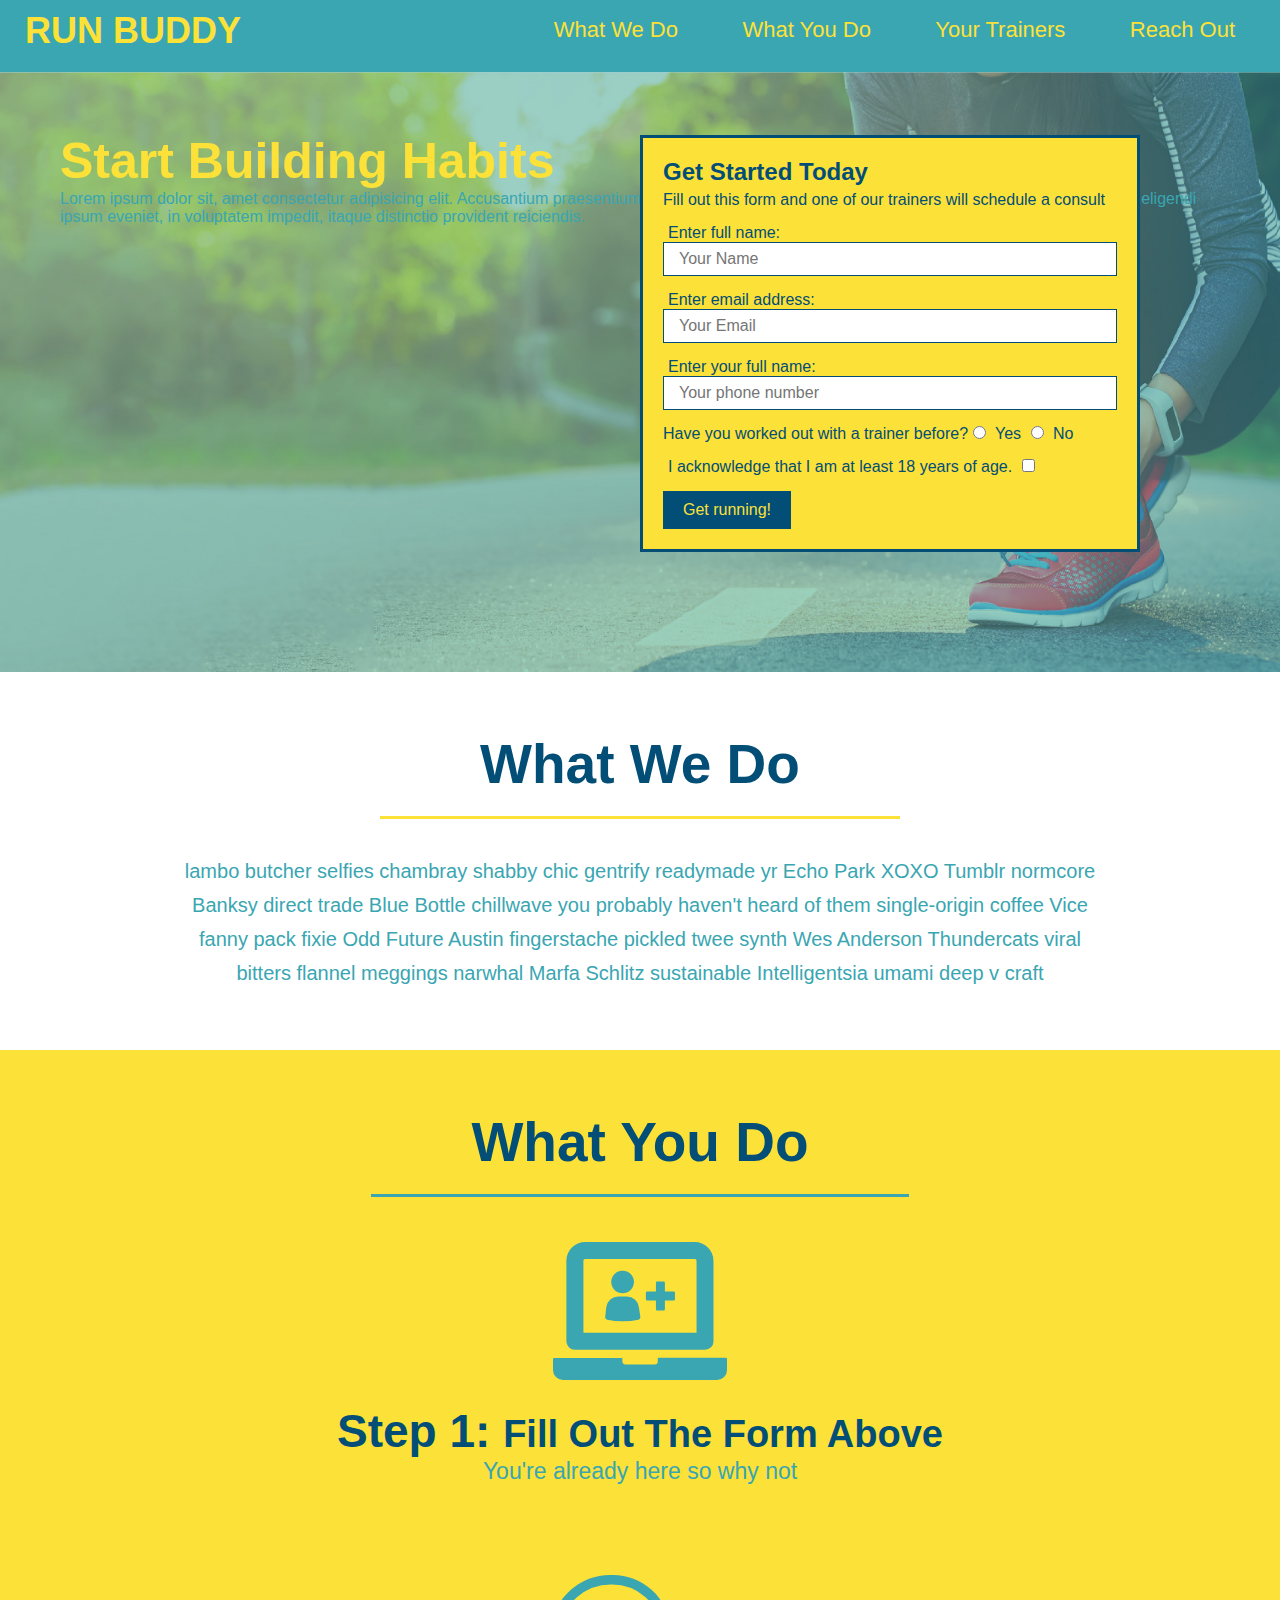
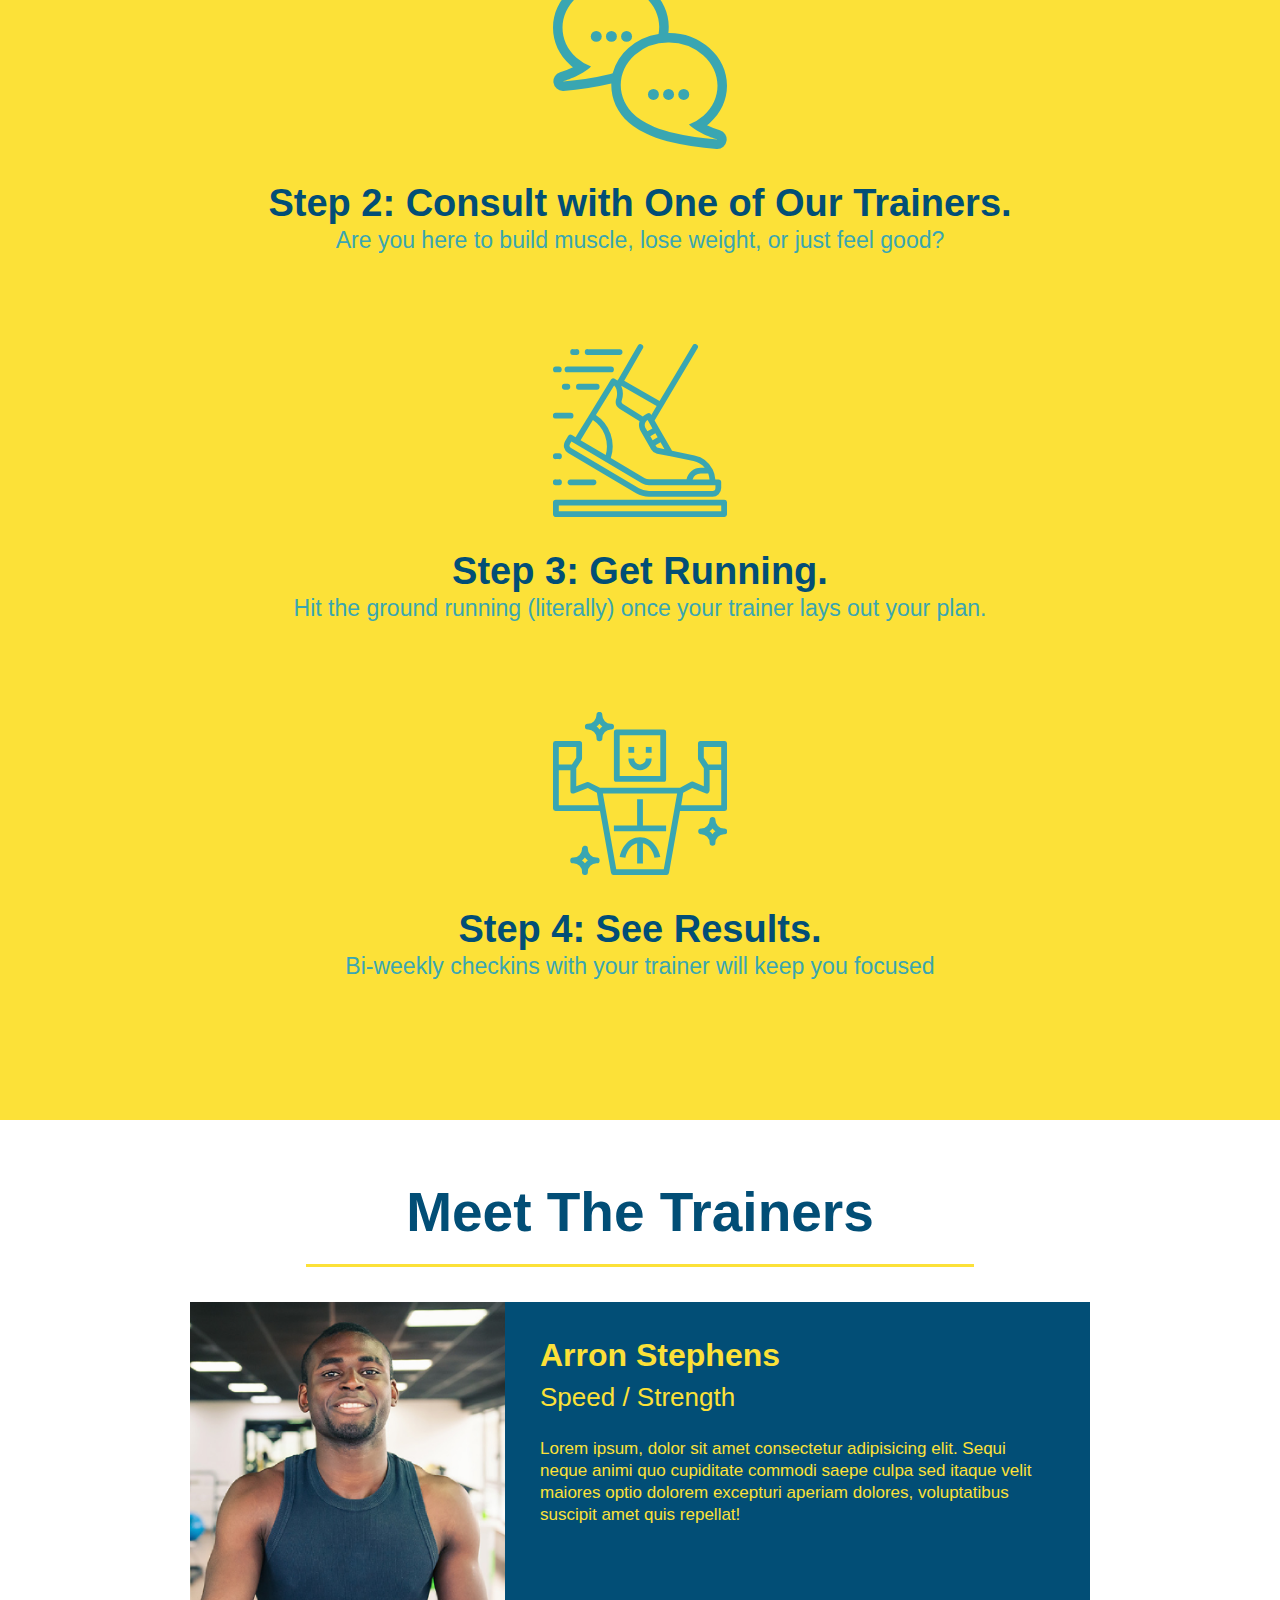
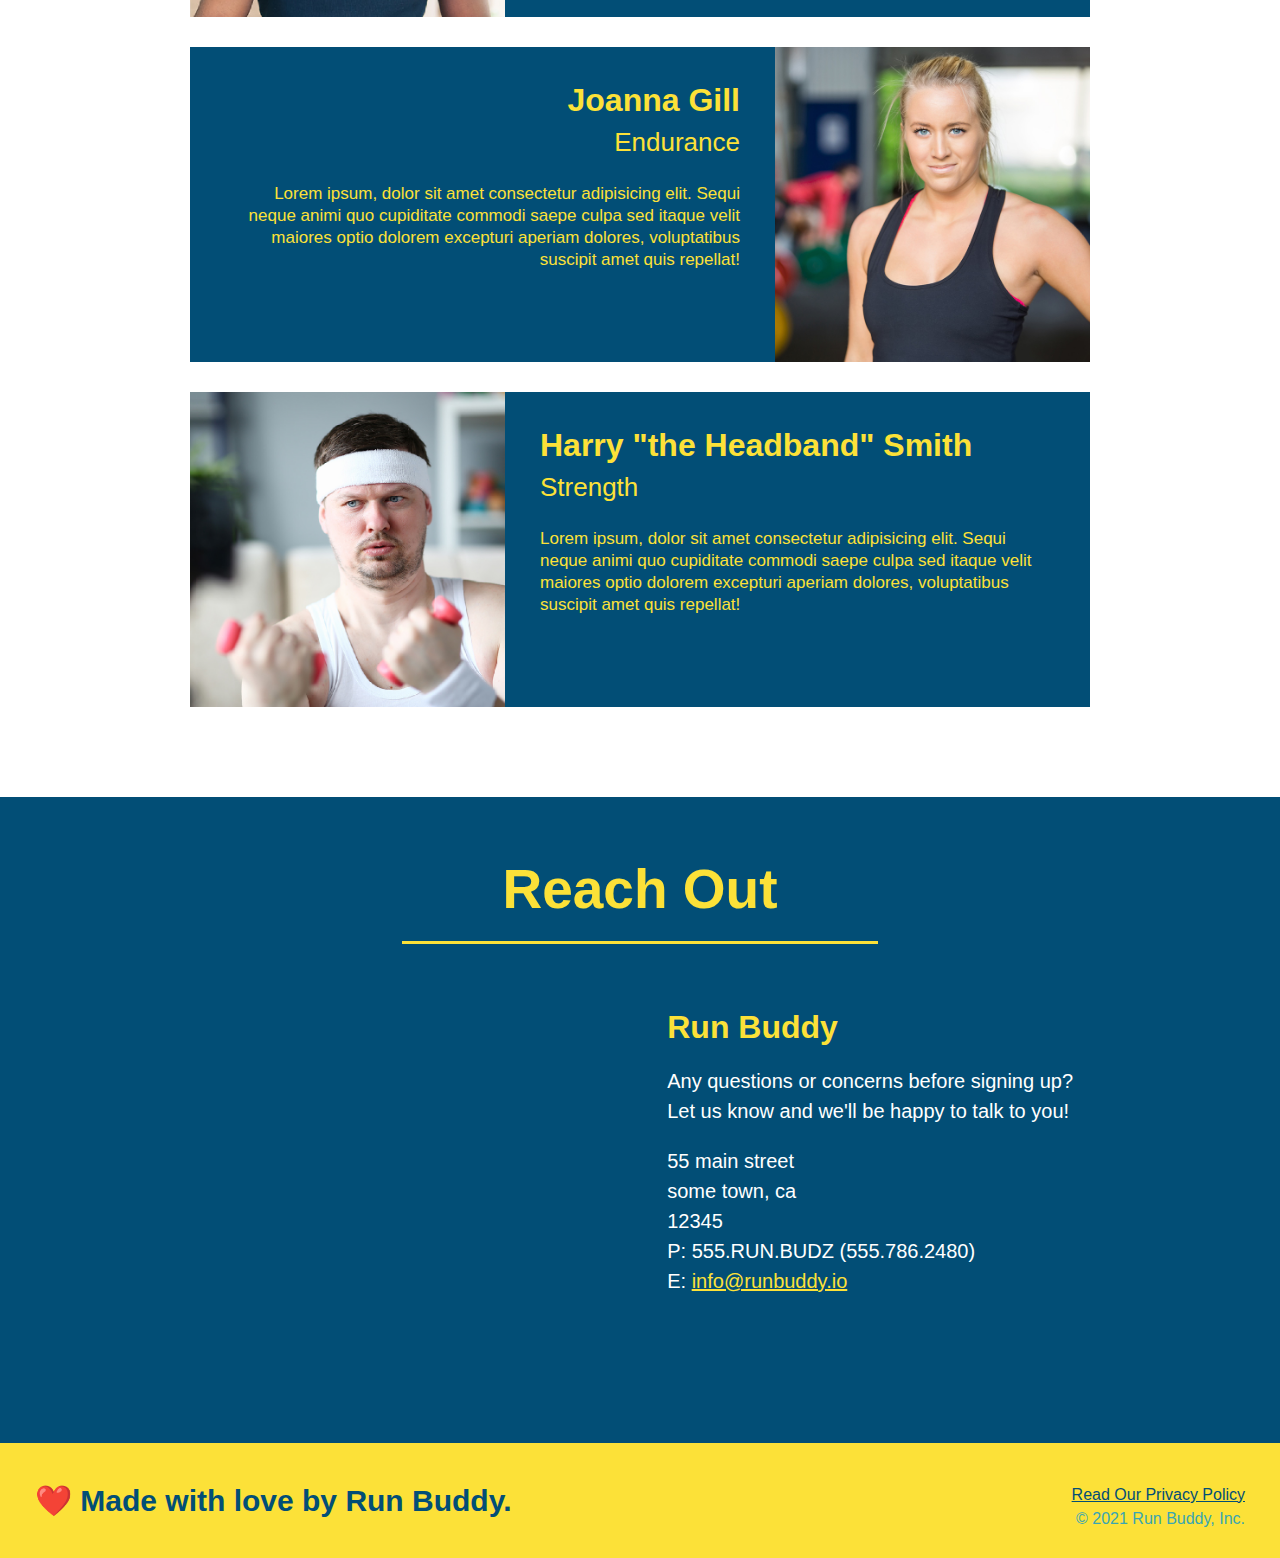
==== index.html @ 6c38f9d9 "added content to hero" ====
<!DOCTYPE html>
<html lang="en">

<head>
  <link rel="stylesheet" href="./assets/css/style.css" /> 
  <meta charset="UTF-8" />
  <title>Run Buddy</title>

</head>

<body>
  <!-- navigation -->
  <header>
    <h1>
      <a href="/">RUN BUDDY</a>
    </h1>
    <nav>
      <!--unordered list element-->
      <ul>
        <!--list item element-->
        <li>
          <!--anchor element-->
          <a href="#what-we-do">What We Do</a>
        </li>
        <li>
          <a href="#what-you-do">What You Do</a>
        </li>
        <li>
          <a href="#your-trainers">Your Trainers</a>
        </li>
        <li>
          <a href="#reach-out">Reach Out</a>
        </li>
      </ul>
    </nav>
  </header>

  <!-- hero/jumbotron -->
  <section class="hero">
    <div class="hero-cta">
      <h2>Start Building Habits</h2>
      <p>
        Lorem ipsum dolor sit, amet consectetur adipisicing elit. 
        Accusantium praesentium fugit reprehenderit fugiat odio voluptate, 
        sint et. Officia dolorum rerum eligendi ipsum eveniet, in voluptatem impedit, itaque distinctio provident reiciendis.
      </p>
    </div>
    <div class="hero-form">
      <h3>Get Started Today</h3>
      <p>Fill out this form and one of our trainers will schedule a consult</p>
      <!--form element-->
      <form>
        <label for="name">Enter full name:</label>
        <input type="text" placeholder="Your Name" name="name" id="name" class="form-input" /> 

        <label for="email">Enter email address:</lavel>
        <input type="text" placeholder="Your Email" name="email" id="name" class="form-input" />

        <label for="phone">Enter your full name:</label>
        <input type="text" placeholder="Your phone number" name="phone" id="name" class="form-input"/>
        <p>
          Have you worked out with a trainer before?
          <input type="radio" name="trainer-confirm" id="trainer-yes" />
          <label for="trainer-yes">Yes</label>
          <input type="radio" name="trainer-confirm" id="trainer-no" />
          <label for="trainer-no">No</label>
        </p>
        <p>
          <label for="checkbox">
            I acknowledge that I am at least 18 years of age.
          </label>
          <input type="checkbox" name="age-confirm" id="checkbox" />
        </p>
        <button type="submit">
          Get running!
        </button>
      </form>
    </div>
  </section>

  <!-- "what we do" section -->
  <section id="what-we-do" class="intro">
    <h2 class="section-title primary-border">What We Do</h2>
    <p>lambo butcher selfies chambray shabby chic gentrify readymade yr Echo Park XOXO Tumblr normcore Banksy direct trade Blue Bottle chillwave you probably haven't heard of them single-origin coffee Vice fanny pack fixie Odd Future Austin fingerstache pickled twee synth Wes Anderson Thundercats viral bitters flannel meggings narwhal Marfa Schlitz sustainable Intelligentsia umami deep v craft   </p>
  </section>

  <!-- "what you do" section -->
  <section id="what-you-do" class="steps">
    <h2 class="section-title secondary-border">What You Do</h2>
    <div>
      <!--image elmt-->
      <img src="./assets/images/step-1.svg" alt=""/>
      <h3>Step 1: <span>Fill Out The Form Above</span></h3>
      <p>You're already here so why not</p>
    </div>
    <div>
      <img src="./assets/images/step-2.svg" alt=""/>
      <h3><span>Step 2: Consult with One of Our Trainers.</span></h3>
      <p>Are you here to build muscle, lose weight, or just feel good?</p>
    </div>
    <div>
      <img src="./assets/images/step-3.svg" alt=""/>
      <h3><span>Step 3: Get Running.</span></h3>
      <p>Hit the ground running (literally) once your trainer lays out your plan.</p>
    </div>
    <div>
      <img src="./assets/images/step-4.svg" alt=""/>
      <h3><span>Step 4: See Results.</span></h3>
      <p>Bi-weekly checkins with your trainer will keep you focused</p>
    </div>
  </section>

  <!-- "meet the trainers" section -->
  <section id="your-trainers" class="trainers">
    <h2 class="section-title primary-border">Meet The Trainers</h2>
    <article class="trainer">
      <img src="./assets/images/trainer-1.jpg" alt="Arron Stephens in his workout clothes, readt to pump iron"/>
      <div class="trainer-bio text-left">
        <h3>Arron Stephens</h3>
        <h4>Speed / Strength</h4>
        <p>
          Lorem ipsum, dolor sit amet consectetur adipisicing elit. Sequi neque animi quo cupiditate commodi saepe culpa sed
          itaque velit maiores optio dolorem excepturi aperiam dolores, voluptatibus suscipit amet quis repellat!
        </p>
      </div>
    </article>
    <article class="trainer">

      <div class="trainer-bio text-right">
        <h3>Joanna Gill</h3>
        <h4>Endurance</h4>
        <p>
          Lorem ipsum, dolor sit amet consectetur adipisicing elit. Sequi neque animi quo cupiditate commodi saepe culpa sed
          itaque velit maiores optio dolorem excepturi aperiam dolores, voluptatibus suscipit amet quis repellat!
        </p>
      </div>
      <img src="./assets/images/trainer-2.jpg" alt="Joanna Gill cooling off after a workout"/>
    </article>
    <article class="trainer">
      <img src="./assets/images/trainer-3.jpg" alt="Harry Smith wearing a headband and lifting comically small pink weights"/>
      <div class="trainer-bio text-left">
        <h3>Harry "the Headband" Smith</h3>
        <h4>Strength</h4>
        <p>
          Lorem ipsum, dolor sit amet consectetur adipisicing elit. Sequi neque animi quo cupiditate commodi saepe culpa sed
          itaque velit maiores optio dolorem excepturi aperiam dolores, voluptatibus suscipit amet quis repellat!
        </p>
      </div>
    </article>
  </section>

  <!-- "reach out" section -->
  <section id="reach-out" class="contact">
    <h2 class="section-title">Reach Out</h2>
    <div class="contact-info">
      <iframe src="https://www.google.com/maps/embed?pb=!1m18!1m12!1m3!1d3147.1079747227936!2d-120.42364418397035!3d37.92790791110593!2m3!1f0!2f0!3f0!3m2!1i1024!2i768!4f13.1!3m3!1m2!1s0x8090c49129b6ac57%3A0xb56c7eb95a2cd8bd!2sMain%20St%2C%20California%2095327!5e0!3m2!1sen!2sus!4v1616426329495!5m2!1sen!2sus"
      width="400"
      height="400"
      style="border:0;"
      allowfullscreen=""
      loading="lazy">
      </iframe>
      <div>
        <h3>Run Buddy</h3>
        <p>
          Any questions or concerns before signing up?
          <br />
          Let us know and we'll be happy to talk to you!
        </p>
        <address>
          55 main street <br/>
          some town, ca<br/>
          12345<br />
          P: 555.RUN.BUDZ (555.786.2480)<br/>
          E: <a href="mailto:info@runbuddy.io">info@runbuddy.io</a>
        </address>
      </div>
    </div>

  </section>


  <!-- footer -->
  <footer>
    <h2>❤️ Made with love by Run Buddy.</h2>
    <div>
      <a href="./privacy-policy.html">Read Our Privacy Policy</a><br />
      &copy; 2021 Run Buddy, Inc.
    </div>
  </footer>
</body>

</html>
---- assets/css/style.css ----
* {
    margin: 0;
    padding: 0;
    box-sizing: border-box;
}
body {
    color: #39a6b2;
    font-family: Helvetica, Arial, sans-serif;
}
header {
    padding: 10px 15px 20px 25px;
    background-color: #39a6b2;
}
header h1 {
    font-weight: bold;
    font-size: 36px;
    color: #fce138;
    margin: 0;
    display: inline;
  }
  
header a {
    text-decoration: none;
    color: #fce138;
  }

header nav {
      float: right;
      margin: 7px 0;
  }
header nav ul li {
      display: inline;
  }
header nav ul li a {
    margin: 0 30px;
    font-weight: lighter;
    font-size: 22px;
}

footer {
    background: #fce138;
    width: 100%;
    padding: 40px 35px;
}
footer h2 {
    display: inline;
    color: #024e76;
    font-size: 30px;
    margin: 0;
}
footer div {
    float: right;
    line-height: 1.5;
    text-align: right;
}
footer a {
    color: #024e76;
}

section {
    padding: 60px;
  }

  /* hero style start*/
.hero {
    background-image: url("../images/hero-bg.jpg.jpg");
    height: 600px;
    background-size: cover;
    background-position: center;
    position: relative;
}
  /*hero end*/

.hero-form {
    border: 3px solid #024e76;
    background-color: #fce138;
    padding: 20px;
    width: 500px;
    color: #024e76;
    position: absolute;
    bottom: 120px;
    right: 140px;
  }
.hero-cta {
  
}
.hero-cta h2 {
  color:#fce138;
  font-size: 50px;
}
.hero-form h3 {
    font-size: 24px;
    margin: 0;
}
.hero-form p {
      margin: 5px 0 15px 0;
  }
.form-input {
    border: 1px solid #024e76;
    display: block;
    padding: 7px 15px;
    font-size: 16px;
    color: #024e76;
    width: 100%;
    margin-bottom: 15px;
  }
.hero-form label {
    margin: 0 5px;
  }
.hero-form button {
    color: #fce138;
    background-color: #024e76;
    border: none;
    padding: 10px 20px;
    font-size: 16px;
}

/*what you do*/
.intro {
  text-align: center;
}

.intro p {
  margin:0 auto;
  line-height: 1.7;
  color: #39a6b2;
  width: 80%;
  font-size: 20px;
}

.steps {
  text-align: center;
  background: #fce138;
}

.steps div {
  margin-bottom: 80px;
}

.steps img {
  width: 15%;
  margin: 10px 0;
}

.steps h3 {
  color: #024e76;
  font-size: 46px;
  margin-top: 10px;
}

.steps p {
  color: #39a6b2;
  font-size: 23px;
}

.steps span {
  font-size: 38px;
}
.section-title {
  font-size: 55px;
  color: #024e76;
  margin-bottom: 35px;
  padding: 0 100px 20px 100px;
  display: inline-block;
  border-bottom: 3px solid;
}

.primary-border {
  border-color: #fce138;
}

.secondary-border {
  border-color:#39a6b2;
}

.trainers {
  text-align: center;
}

.trainer {
  width: 900px;
  margin: 0 auto 30px auto;
  background: #024e76;
  color: #fce138;
  overflow: auto;
}

.trainer img {
  width: 35%;
  float: left;
}

.trainer-bio {
  padding: 35px;
  float: left;
  width: 65%;
}

.trainer-bio h3 {
  font-size: 32px;
  margin-bottom: 8px;
}

.trainer-bio h4 {
  font-weight: lighter;
  font-size: 26px;
  margin-bottom: 25px;
}

.trainer-bio p {
  font-size: 17px;
  line-height: 1.3;
}

.text-left{
  text-align: left;
}
.text-right{
  text-align: right;
}

.contact{
  text-align: center;
  background-color: #024e76;
}

.contact h2{
  color: #fce138;
  text-align: center;
}

.contact-info iframe {
  width: 400px;
  height: 400px;
}

.contact-info div {
  width: 410px;
  display: inline-block;
  vertical-align: top;
  text-align: left;
  margin: 30px 0 0 60px;
  color: white;
}

.contact-info h3 {
  color: #fce138;
  font-size: 32px;
}

.contact-info p, .contact-info address {
  margin: 20px 0;
  line-height: 1.5;
  font-size: 20px;
  font-style: normal;
}

.contact-info a {
  color: #fce138;
}
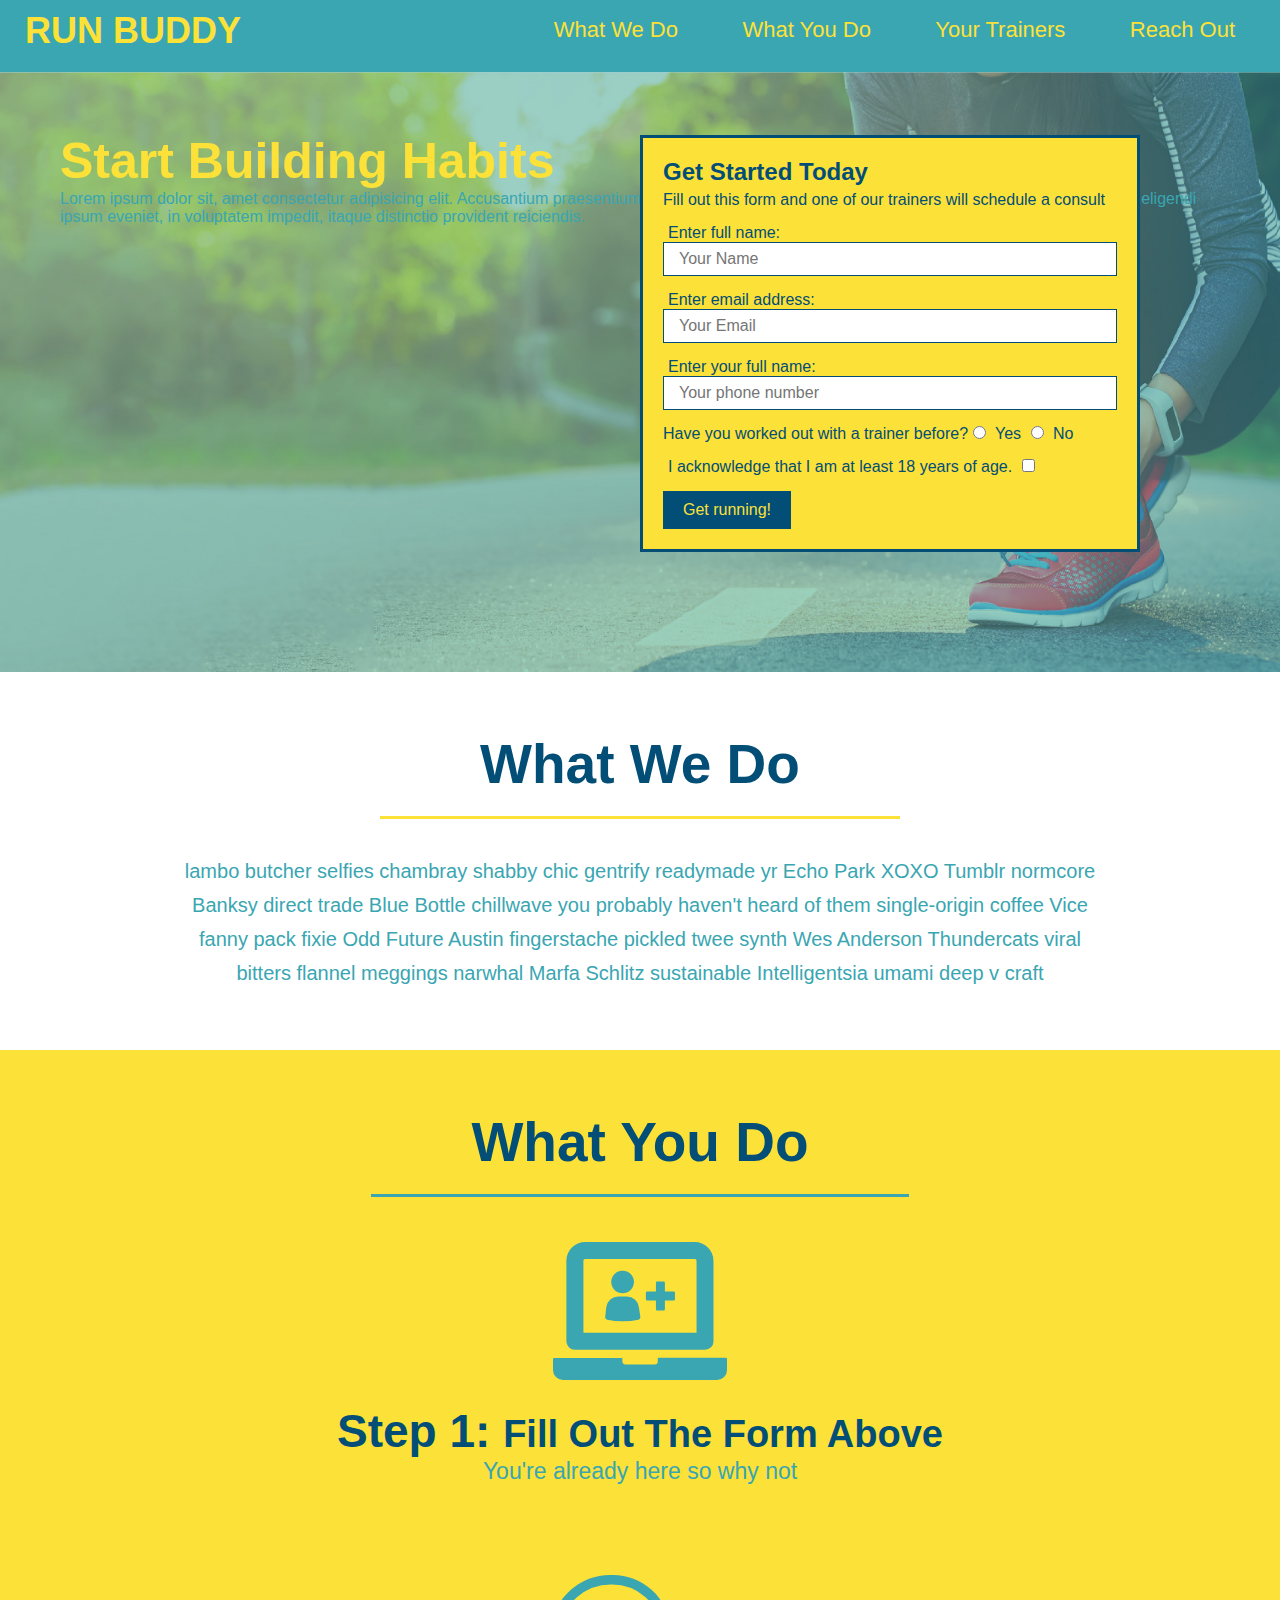
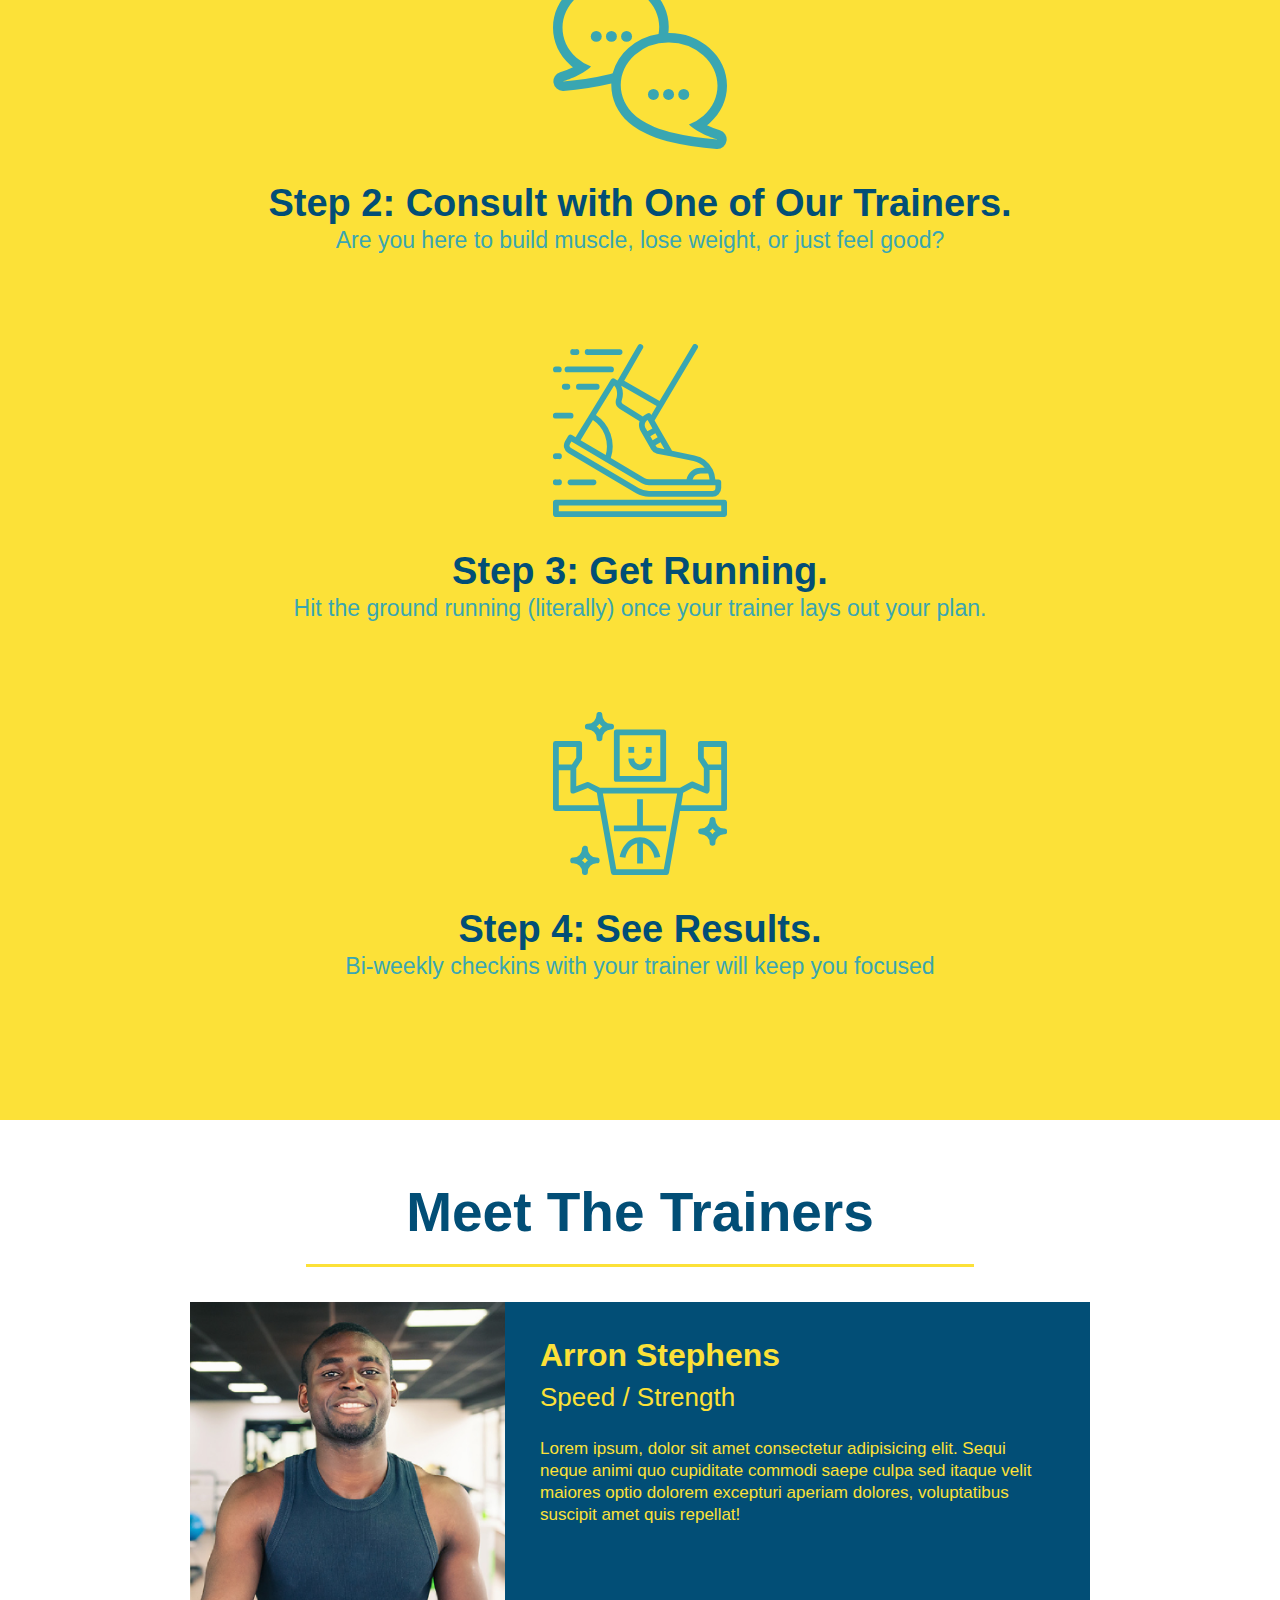
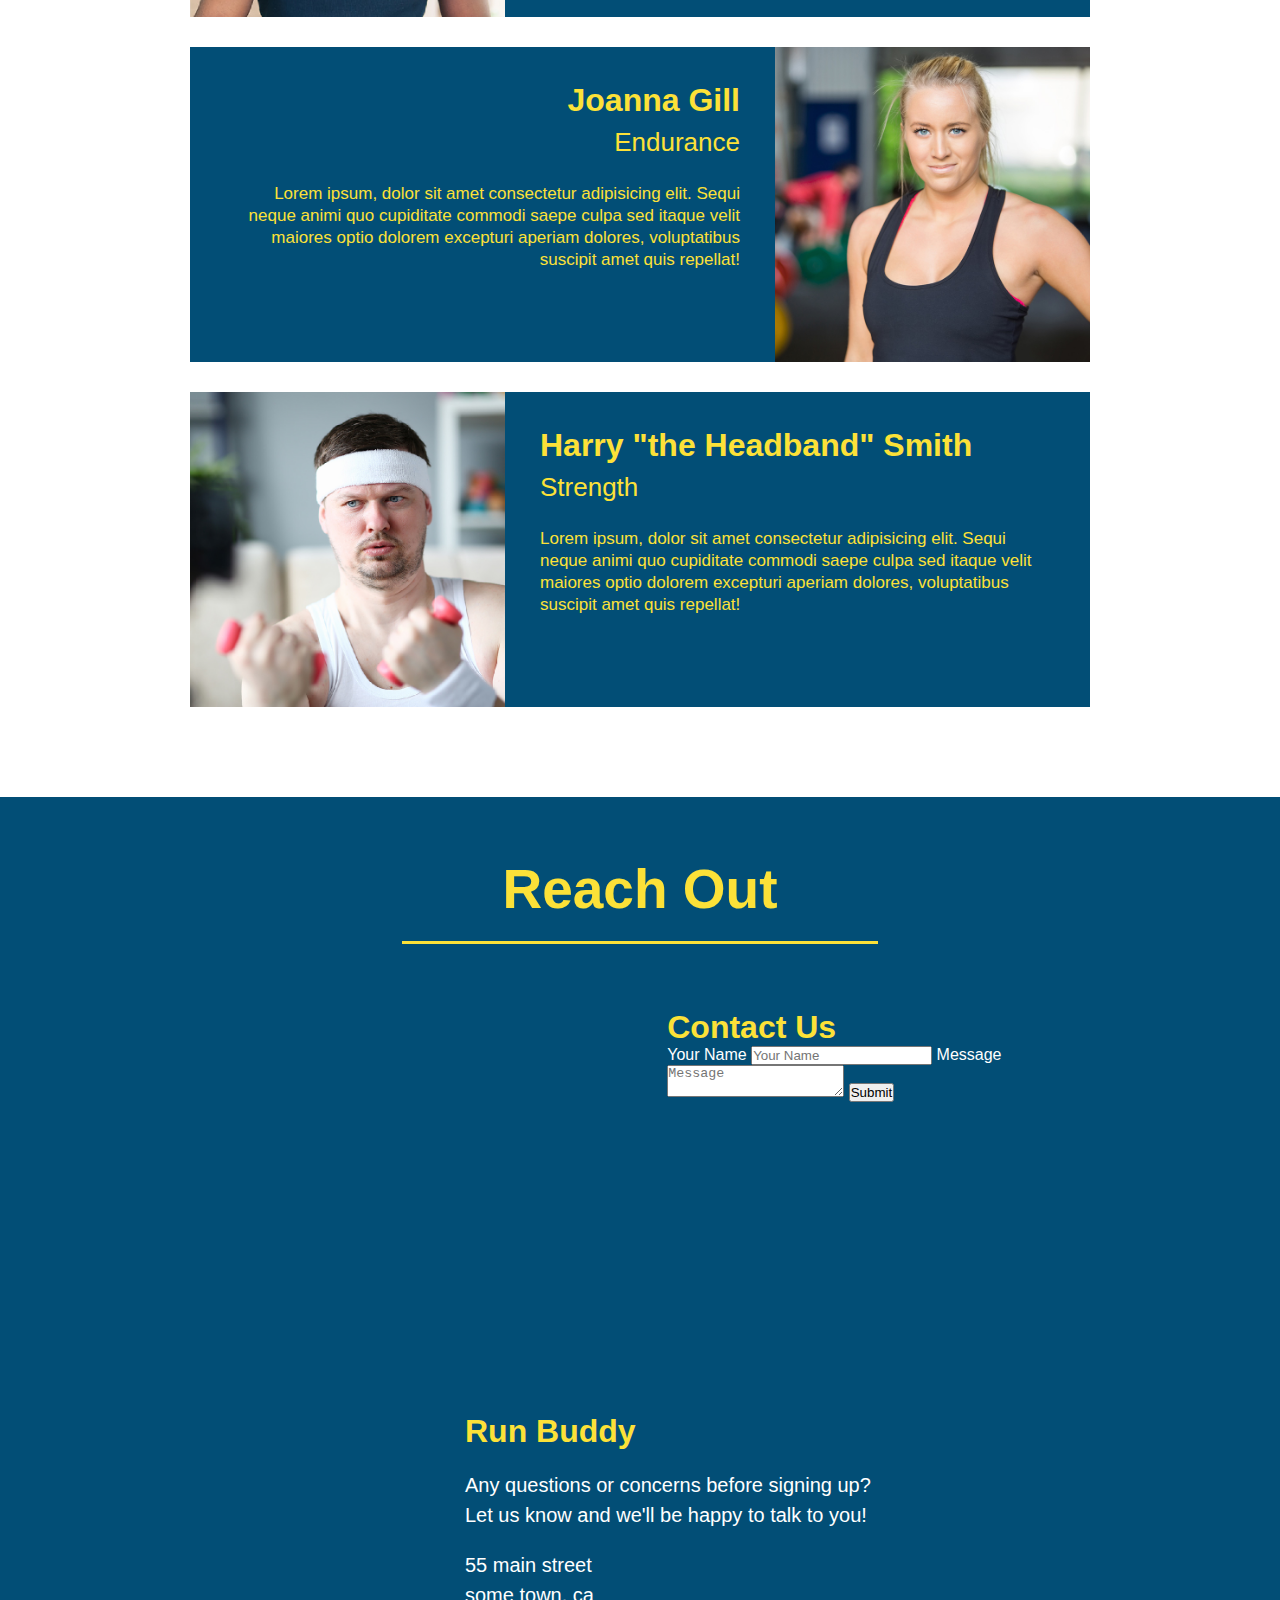
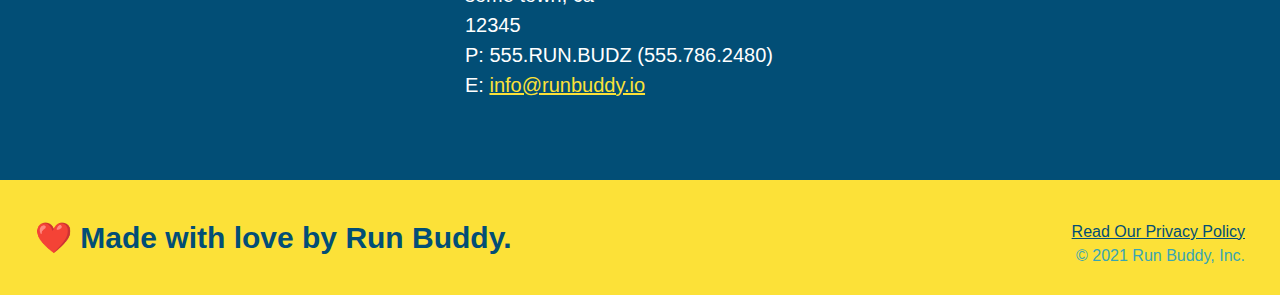
==== commit 3ce3f8f9: "add contact form" ====
--- a/index.html
+++ b/index.html
@@ -160,6 +160,18 @@
       allowfullscreen=""
       loading="lazy">
       </iframe>
+      <div class="contact-form">
+        <h3>Contact Us</h3>
+        <form>
+          <label for="contact-name">Your Name</label>
+          <input type="text" id="contact-name" placeholder="Your Name" />
+
+          <label for="contact-message">Message</label>
+          <textarea id="contact-message" placeholder="Message"></textarea>
+
+          <button type="submit">Submit</button>
+        </form>
+      </div>
       <div>
         <h3>Run Buddy</h3>
         <p>
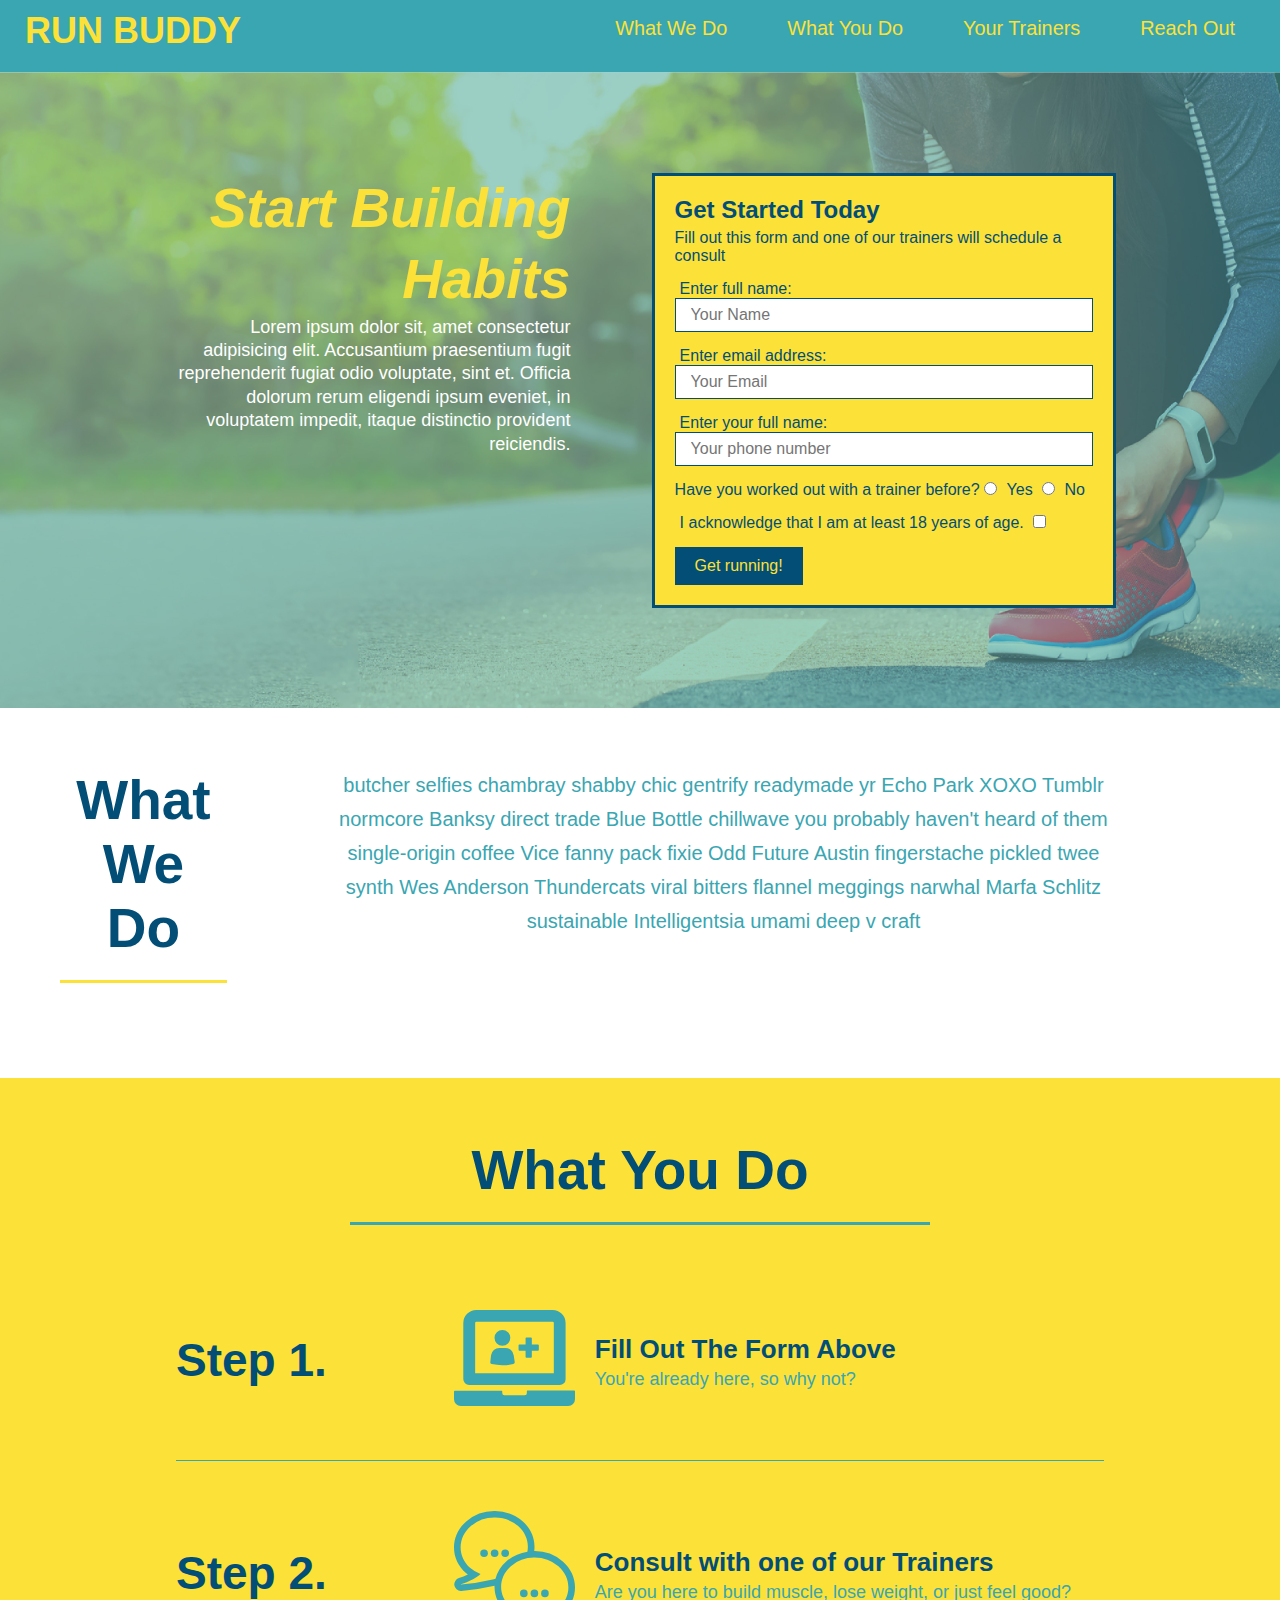
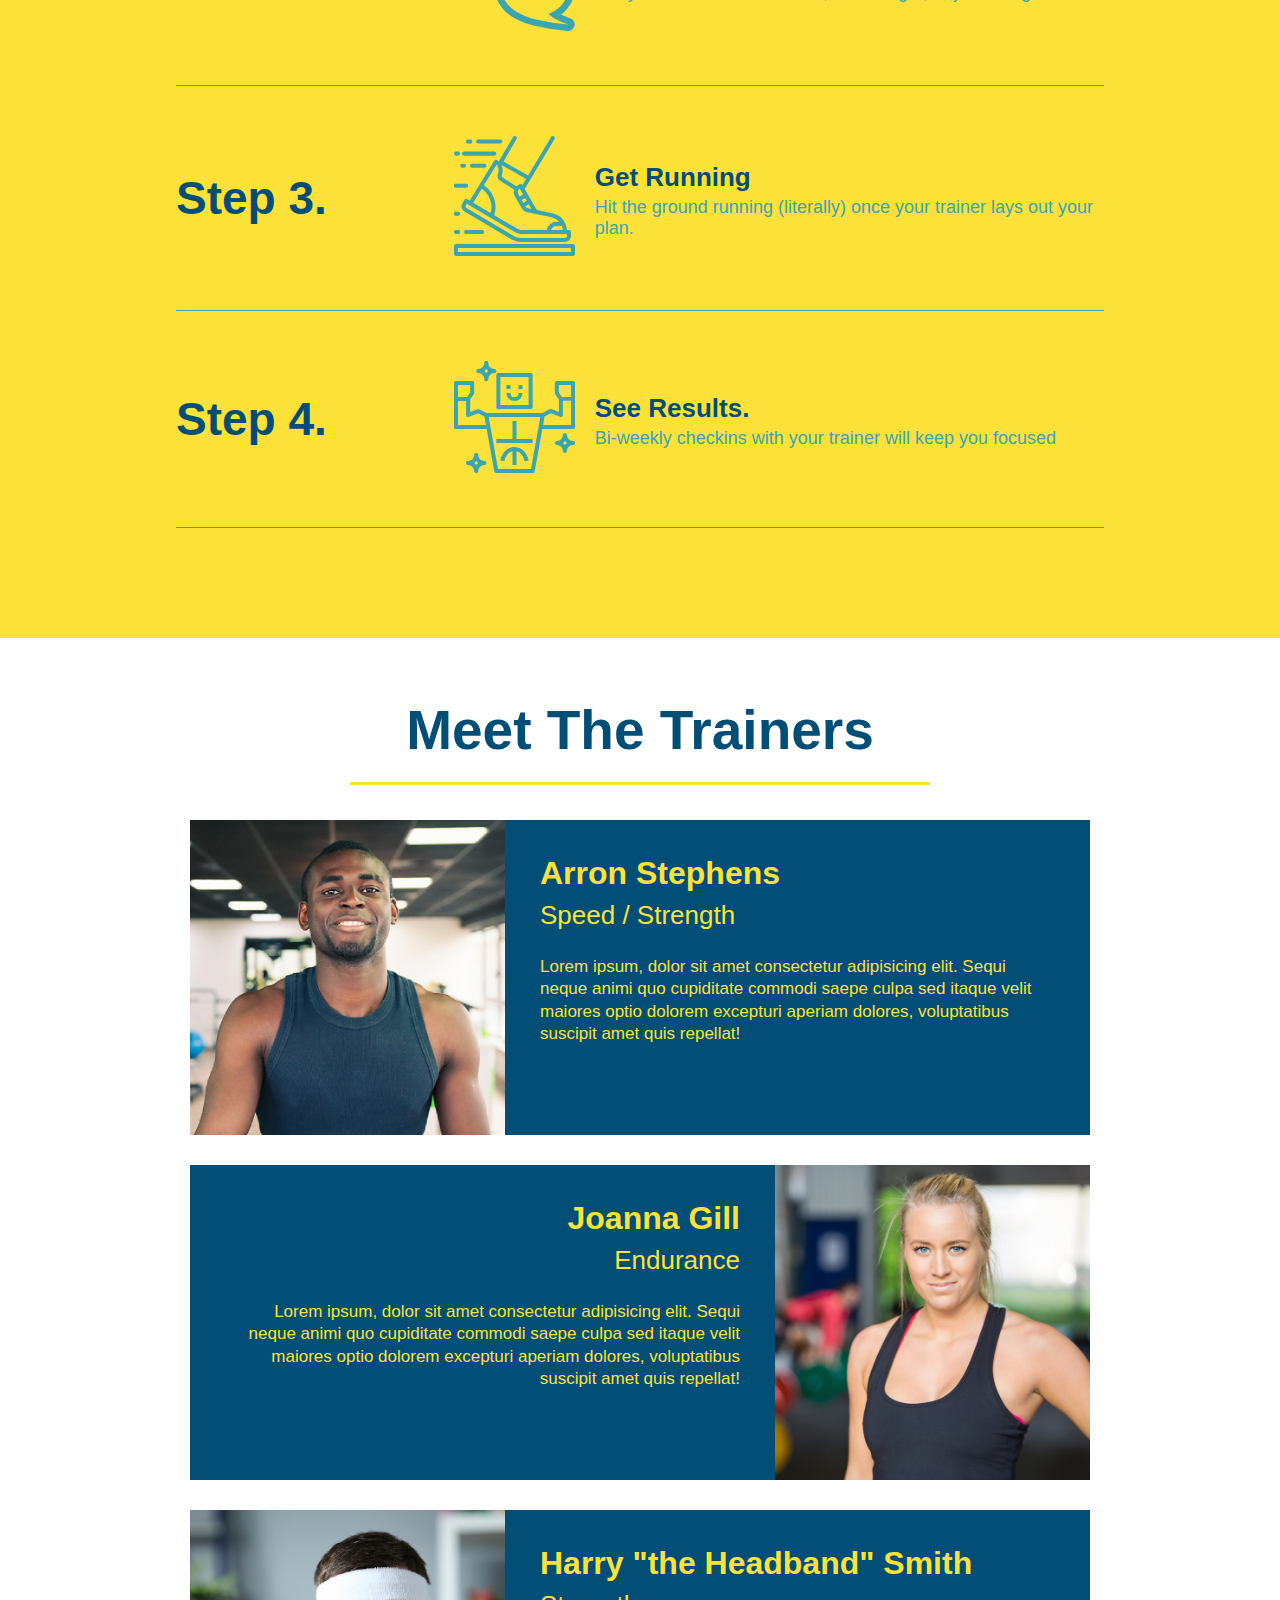
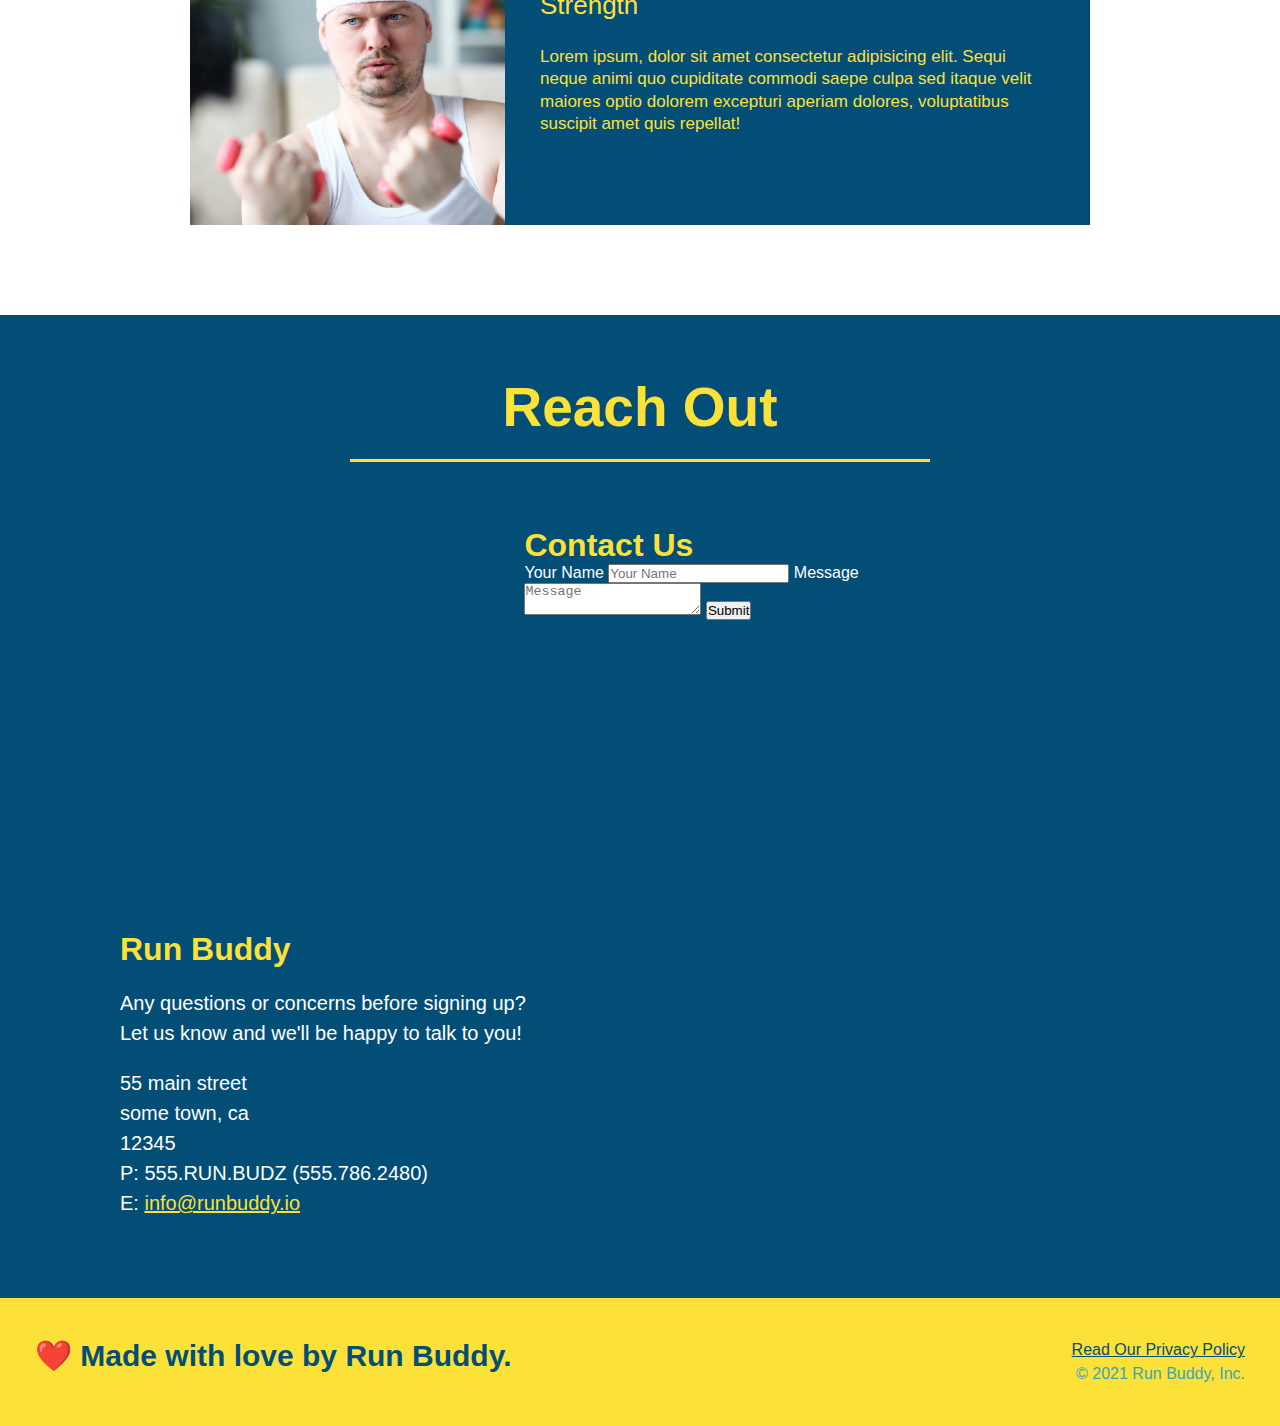
==== commit 87a11080: "flexbox added to steps" ====
--- a/index.html
+++ b/index.html
@@ -80,33 +80,68 @@
 
   <!-- "what we do" section -->
   <section id="what-we-do" class="intro">
-    <h2 class="section-title primary-border">What We Do</h2>
-    <p>lambo butcher selfies chambray shabby chic gentrify readymade yr Echo Park XOXO Tumblr normcore Banksy direct trade Blue Bottle chillwave you probably haven't heard of them single-origin coffee Vice fanny pack fixie Odd Future Austin fingerstache pickled twee synth Wes Anderson Thundercats viral bitters flannel meggings narwhal Marfa Schlitz sustainable Intelligentsia umami deep v craft   </p>
+    <div class="flex-row">
+      <h2 class="section-title primary-border">What We Do</h2>
+      <div class="flex-row">
+        <p>
+          butcher selfies chambray shabby chic gentrify readymade yr Echo Park XOXO Tumblr normcore Banksy direct trade Blue Bottle chillwave you probably haven't heard of them single-origin coffee Vice fanny pack fixie Odd Future Austin fingerstache pickled twee synth Wes Anderson Thundercats viral bitters flannel meggings narwhal Marfa Schlitz sustainable Intelligentsia umami deep v craft
+        </p>
+      </div>
+    </div>
   </section>
 
   <!-- "what you do" section -->
   <section id="what-you-do" class="steps">
-    <h2 class="section-title secondary-border">What You Do</h2>
-    <div>
-      <!--image elmt-->
-      <img src="./assets/images/step-1.svg" alt=""/>
-      <h3>Step 1: <span>Fill Out The Form Above</span></h3>
-      <p>You're already here so why not</p>
-    </div>
-    <div>
-      <img src="./assets/images/step-2.svg" alt=""/>
-      <h3><span>Step 2: Consult with One of Our Trainers.</span></h3>
-      <p>Are you here to build muscle, lose weight, or just feel good?</p>
-    </div>
-    <div>
-      <img src="./assets/images/step-3.svg" alt=""/>
-      <h3><span>Step 3: Get Running.</span></h3>
-      <p>Hit the ground running (literally) once your trainer lays out your plan.</p>
-    </div>
-    <div>
-      <img src="./assets/images/step-4.svg" alt=""/>
-      <h3><span>Step 4: See Results.</span></h3>
-      <p>Bi-weekly checkins with your trainer will keep you focused</p>
+    <div class="flex-row">
+      <h2 class="section-title secondary-border">What You Do</h2>
+    </div>
+    <div class="step">
+      <h3>Step 1.</h3>
+      <div class="step-info">
+        <div class="step-img">
+          <img src="./assets/images/step-1.svg" alt="" />
+        </div>
+        <div class="step-text">
+          <h4>Fill Out The Form Above</h4>
+          <p>You're already here, so why not?</p>
+        </div>
+      </div>
+    </div>
+    <div class="step">
+      <h3>Step 2.</h3>
+      <div class="step-info">
+        <div class="step-img">
+          <img src="./assets/images/step-2.svg" alt="" />
+        </div>
+        <div class="step-text">
+          <h4>Consult with one of our Trainers</h4>
+          <p>Are you here to build muscle, lose weight, or just feel good?</p>
+        </div>
+      </div>
+    </div>
+    <div class="step">
+      <h3>Step 3.</h3>
+      <div class="step-info">
+        <div class="step-img">
+          <img src="./assets/images/step-3.svg" alt="" />
+        </div>
+        <div class="step-text">
+          <h4>Get Running</h4>
+          <p>Hit the ground running (literally) once your trainer lays out your plan.</p>
+        </div>
+      </div>
+    </div>
+    <div class="step">
+      <h3>Step 4.</h3>
+      <div class="step-info">
+        <div class="step-img">
+          <img src="./assets/images/step-4.svg" alt="" />
+        </div>
+        <div class="step-text">
+          <h4>See Results.</h4>
+          <p>Bi-weekly checkins with your trainer will keep you focused</p>
+        </div>
+      </div>
     </div>
   </section>
 
--- a/assets/css/style.css
+++ b/assets/css/style.css
@@ -10,46 +10,57 @@
 header {
     padding: 10px 15px 20px 25px;
     background-color: #39a6b2;
+    display: flex;
+    justify-content: space-between;
+    flex-wrap: wrap;
 }
 header h1 {
     font-weight: bold;
     font-size: 36px;
     color: #fce138;
     margin: 0;
-    display: inline;
+    
   }
   
 header a {
     text-decoration: none;
     color: #fce138;
+    
   }
 
 header nav {
-      float: right;
       margin: 7px 0;
   }
-header nav ul li {
-      display: inline;
-  }
+
+header nav ul {
+  display: flex;
+  flex-wrap: wrap;
+  justify-content: space-between;
+  align-items: center;
+  list-style: none;
+}
+
 header nav ul li a {
     margin: 0 30px;
     font-weight: lighter;
-    font-size: 22px;
+    font-size: 1.55vw;
 }
 
 footer {
     background: #fce138;
     width: 100%;
     padding: 40px 35px;
+    display: flex;
+    justify-content: space-between;
+    flex-wrap: wrap;
 }
 footer h2 {
-    display: inline;
     color: #024e76;
     font-size: 30px;
     margin: 0;
 }
 footer div {
-    float: right;
+
     line-height: 1.5;
     text-align: right;
 }
@@ -64,10 +75,11 @@
   /* hero style start*/
 .hero {
     background-image: url("../images/hero-bg.jpg.jpg");
-    height: 600px;
     background-size: cover;
     background-position: center;
-    position: relative;
+    display: flex;
+    justify-content: center;
+    flex-wrap: wrap;
 }
   /*hero end*/
 
@@ -75,18 +87,22 @@
     border: 3px solid #024e76;
     background-color: #fce138;
     padding: 20px;
-    width: 500px;
     color: #024e76;
-    position: absolute;
-    bottom: 120px;
-    right: 140px;
+    width: 40%;
+    margin: 3.5%;
   }
 .hero-cta {
-  
+  width: 35%;
+  text-align: right;
+  margin: 3.5%;
+  color: #fff;
+  font-size: 18px;
+  line-height: 1.3;
 }
 .hero-cta h2 {
+  font-style: italic;
   color:#fce138;
-  font-size: 50px;
+  font-size: 55px;
 }
 .hero-form h3 {
     font-size: 24px;
@@ -116,9 +132,6 @@
 }
 
 /*what you do*/
-.intro {
-  text-align: center;
-}
 
 .intro p {
   margin:0 auto;
@@ -126,43 +139,68 @@
   color: #39a6b2;
   width: 80%;
   font-size: 20px;
+  text-align: center;
 }
 
 .steps {
-  text-align: center;
   background: #fce138;
 }
 
-.steps div {
-  margin-bottom: 80px;
-}
-
-.steps img {
-  width: 15%;
-  margin: 10px 0;
-}
-
-.steps h3 {
+.step {
+  margin: 50px auto;
+  padding-bottom: 50px;
+  width: 80%;
+  border-bottom: 1px solid #39a6b2;
+  display: flex;
+  flex-wrap: wrap;
+  align-items: center;
+  justify-content: space-between;
+}
+
+.step h3 {
   color: #024e76;
   font-size: 46px;
-  margin-top: 10px;
-}
-
-.steps p {
+  flex: 1 30%;
+}
+
+.step-info {
+  flex: 2 70%;
+  display: flex;
+  flex-wrap: wrap;
+  align-items: center;
+}
+
+.step-img {
+  flex: 1 12%;
+  margin-right: 20px;
+}
+
+.step-img img {
+  max-width: 100%;
+}
+
+.step-text{
+  flex: 12;
+}
+.step-text p {
   color: #39a6b2;
-  font-size: 23px;
-}
-
-.steps span {
-  font-size: 38px;
-}
+  font-size: 18px;
+}
+
+.step-text h4 {
+  font-size: 26px;
+  line-height: 1.5;
+  color: #024e76;
+}
+
 .section-title {
   font-size: 55px;
   color: #024e76;
-  margin-bottom: 35px;
-  padding: 0 100px 20px 100px;
-  display: inline-block;
+  padding-bottom: 20px;
   border-bottom: 3px solid;
+  text-align: center;
+  margin: 0 auto 35px auto;
+  width: 50%;
 }
 
 .primary-border {
@@ -173,8 +211,11 @@
   border-color:#39a6b2;
 }
 
+.flex-row {
+  display: flex;
+}
 .trainers {
-  text-align: center;
+
 }
 
 .trainer {
@@ -220,7 +261,7 @@
 }
 
 .contact{
-  text-align: center;
+
   background-color: #024e76;
 }
 
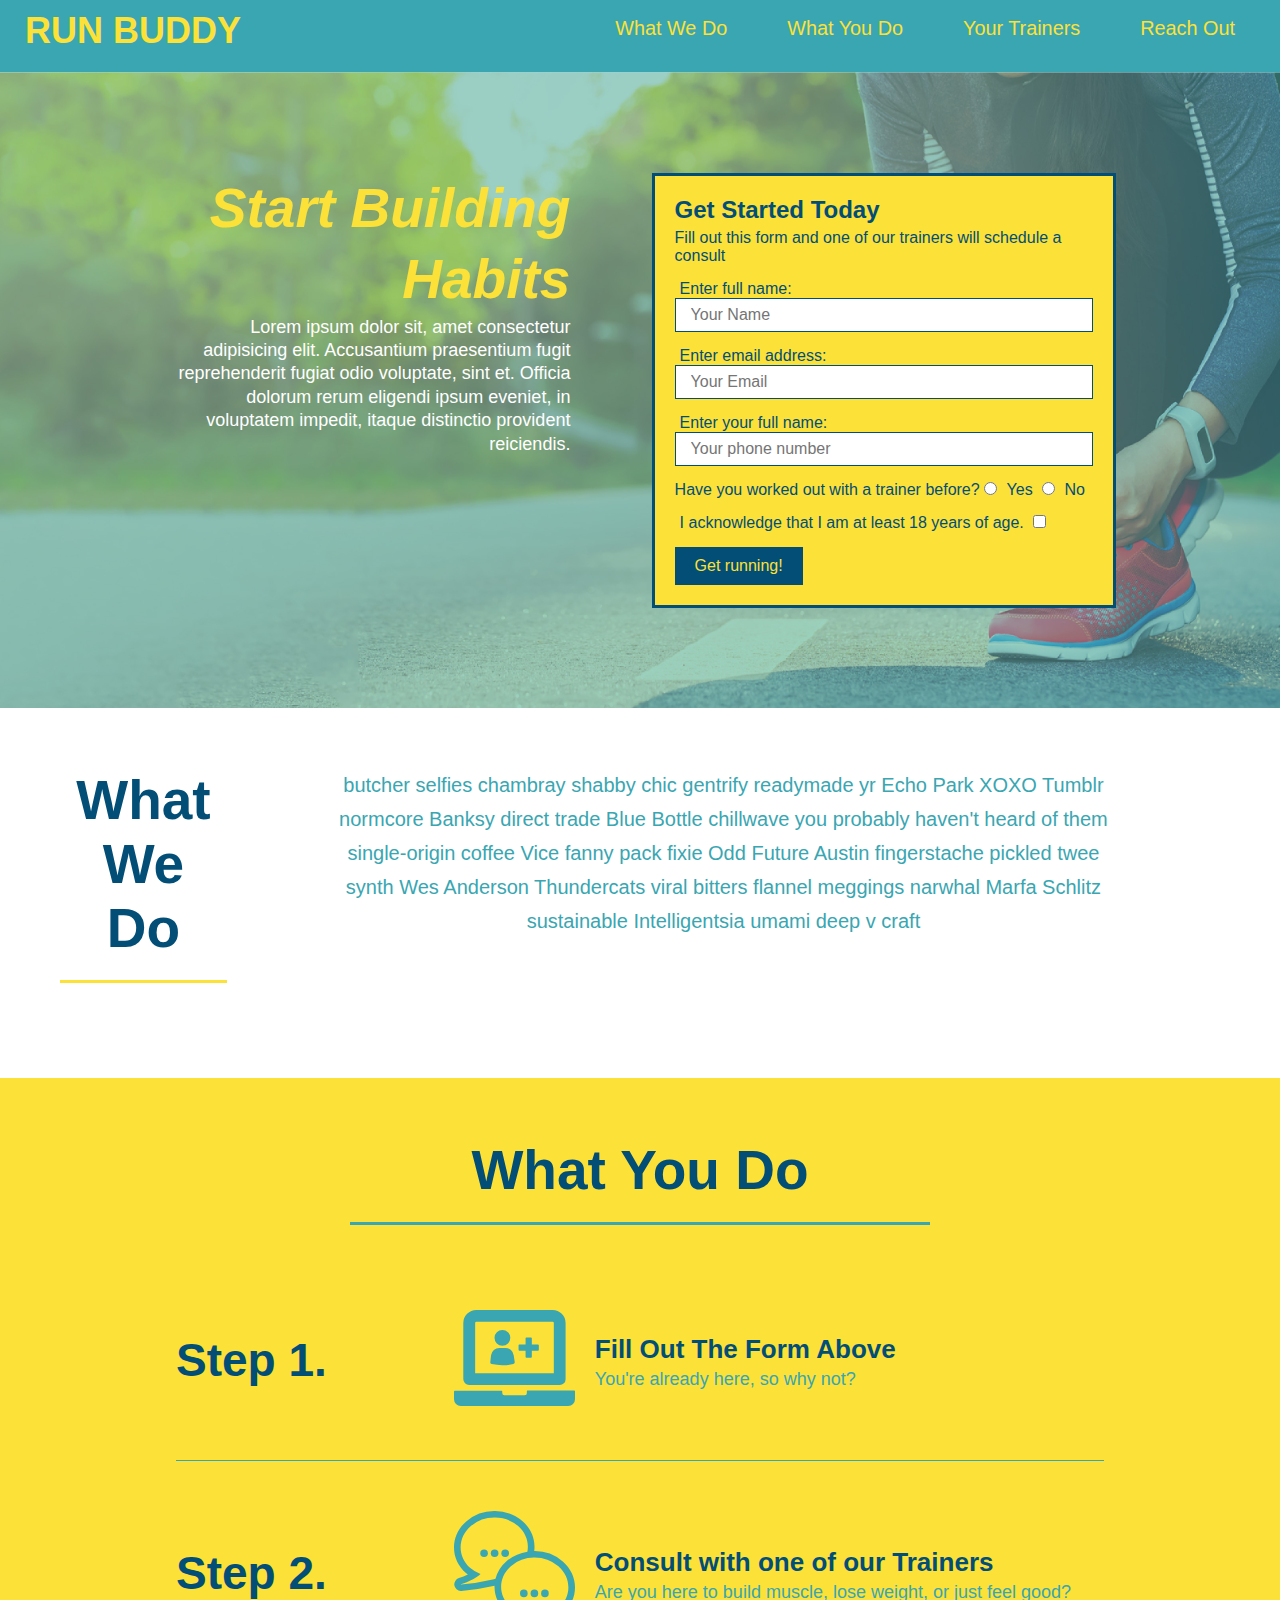
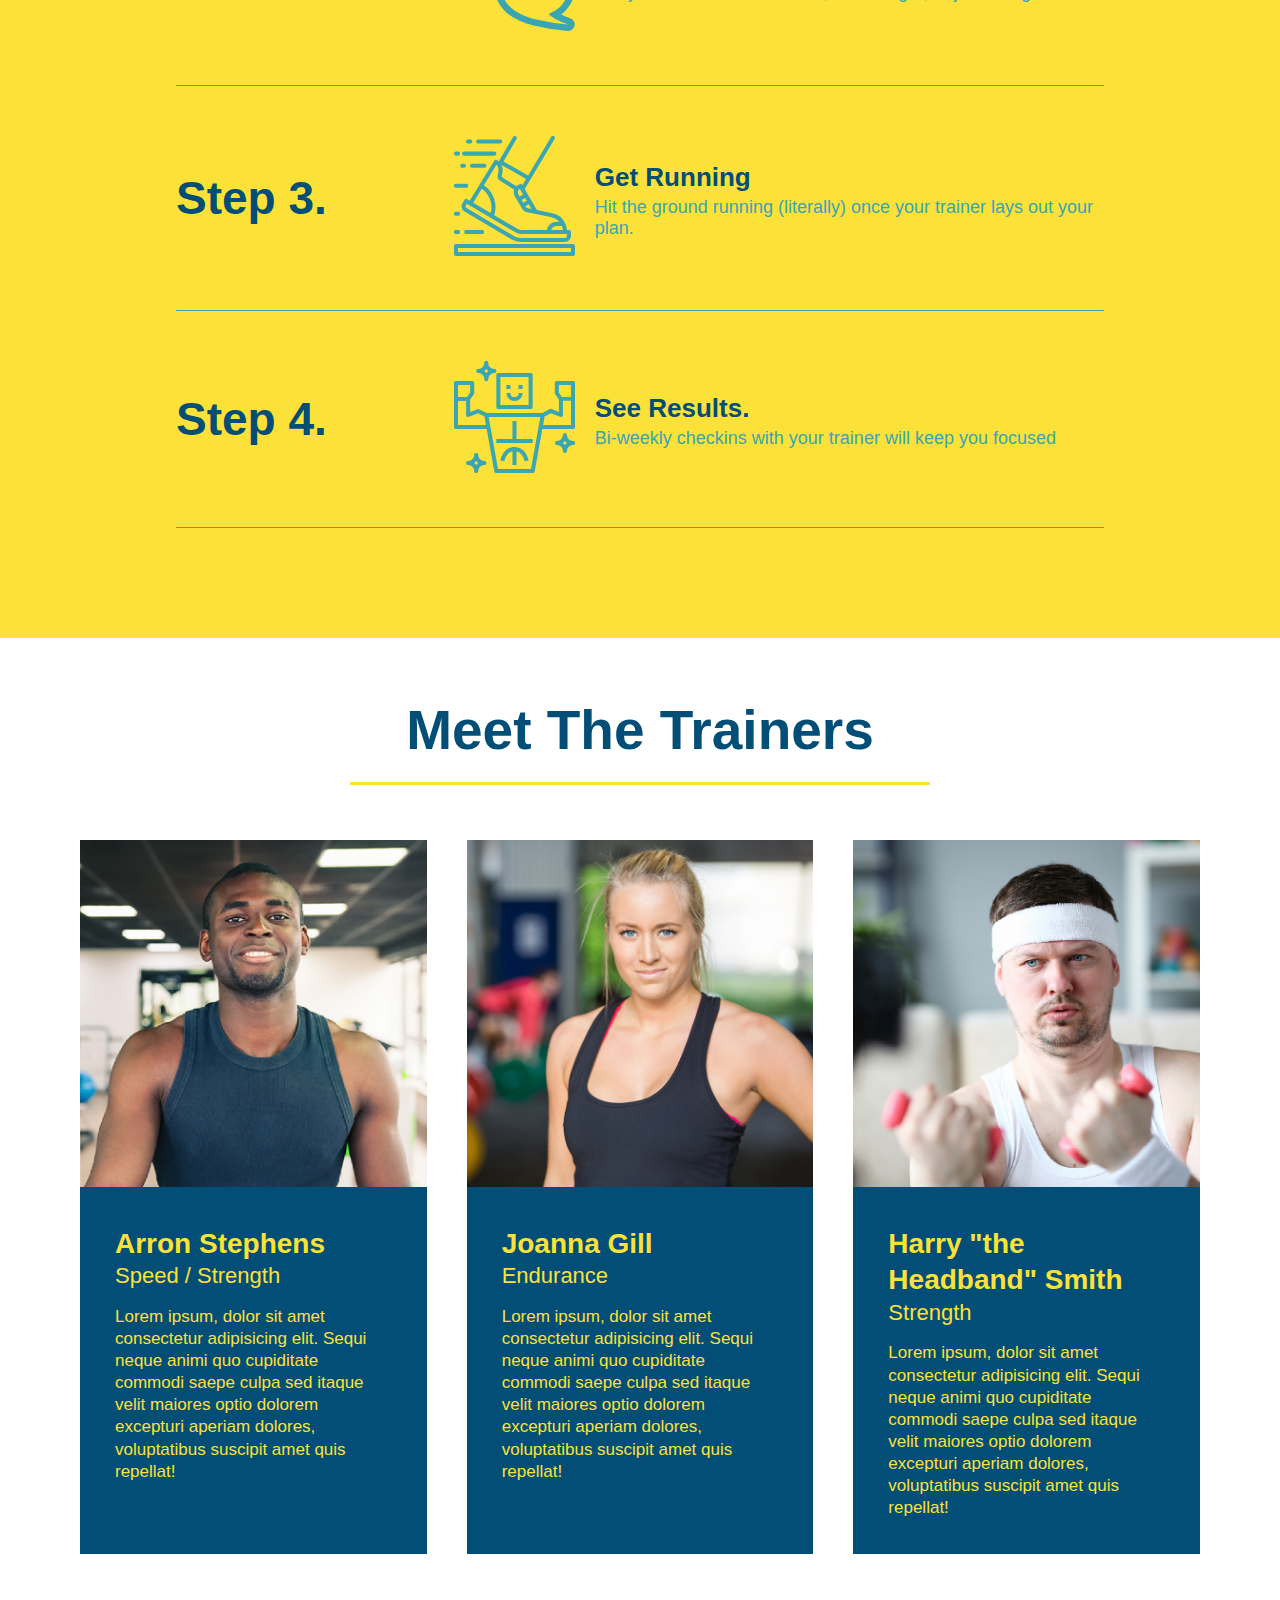
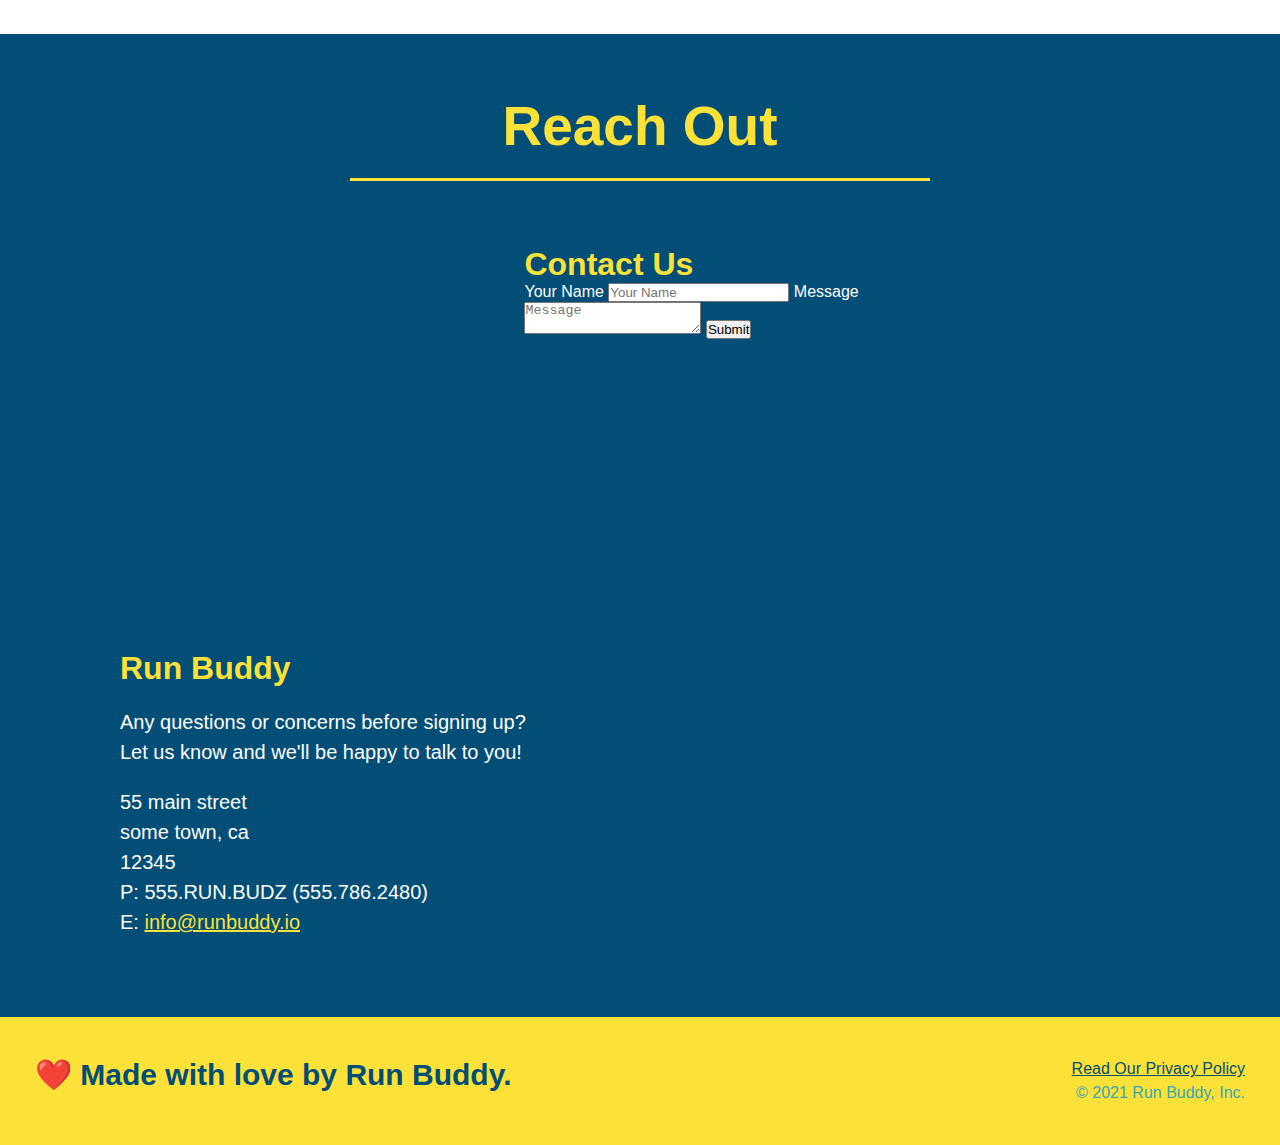
==== commit ac7a3688: "added flexbox to trainers" ====
--- a/index.html
+++ b/index.html
@@ -81,7 +81,9 @@
   <!-- "what we do" section -->
   <section id="what-we-do" class="intro">
     <div class="flex-row">
-      <h2 class="section-title primary-border">What We Do</h2>
+      <h2 class="section-title primary-border">
+        What We Do
+      </h2>
       <div class="flex-row">
         <p>
           butcher selfies chambray shabby chic gentrify readymade yr Echo Park XOXO Tumblr normcore Banksy direct trade Blue Bottle chillwave you probably haven't heard of them single-origin coffee Vice fanny pack fixie Odd Future Austin fingerstache pickled twee synth Wes Anderson Thundercats viral bitters flannel meggings narwhal Marfa Schlitz sustainable Intelligentsia umami deep v craft
@@ -146,42 +148,44 @@
   </section>
 
   <!-- "meet the trainers" section -->
-  <section id="your-trainers" class="trainers">
+  <section id="your-trainers">
     <h2 class="section-title primary-border">Meet The Trainers</h2>
-    <article class="trainer">
-      <img src="./assets/images/trainer-1.jpg" alt="Arron Stephens in his workout clothes, readt to pump iron"/>
-      <div class="trainer-bio text-left">
-        <h3>Arron Stephens</h3>
-        <h4>Speed / Strength</h4>
-        <p>
-          Lorem ipsum, dolor sit amet consectetur adipisicing elit. Sequi neque animi quo cupiditate commodi saepe culpa sed
-          itaque velit maiores optio dolorem excepturi aperiam dolores, voluptatibus suscipit amet quis repellat!
-        </p>
-      </div>
-    </article>
-    <article class="trainer">
-
-      <div class="trainer-bio text-right">
-        <h3>Joanna Gill</h3>
-        <h4>Endurance</h4>
-        <p>
-          Lorem ipsum, dolor sit amet consectetur adipisicing elit. Sequi neque animi quo cupiditate commodi saepe culpa sed
-          itaque velit maiores optio dolorem excepturi aperiam dolores, voluptatibus suscipit amet quis repellat!
-        </p>
-      </div>
-      <img src="./assets/images/trainer-2.jpg" alt="Joanna Gill cooling off after a workout"/>
-    </article>
-    <article class="trainer">
-      <img src="./assets/images/trainer-3.jpg" alt="Harry Smith wearing a headband and lifting comically small pink weights"/>
-      <div class="trainer-bio text-left">
-        <h3>Harry "the Headband" Smith</h3>
-        <h4>Strength</h4>
-        <p>
-          Lorem ipsum, dolor sit amet consectetur adipisicing elit. Sequi neque animi quo cupiditate commodi saepe culpa sed
-          itaque velit maiores optio dolorem excepturi aperiam dolores, voluptatibus suscipit amet quis repellat!
-        </p>
-      </div>
-    </article>
+    <div class="trainers">
+      <article class="trainer">
+        <img src="./assets/images/trainer-1.jpg" alt="Arron Stephens in his workout clothes, readt to pump iron"/>
+        <div class="trainer-bio">
+          <h3>Arron Stephens</h3>
+          <h4>Speed / Strength</h4>
+          <p>
+            Lorem ipsum, dolor sit amet consectetur adipisicing elit. Sequi neque animi quo cupiditate commodi saepe culpa sed
+            itaque velit maiores optio dolorem excepturi aperiam dolores, voluptatibus suscipit amet quis repellat!
+          </p>
+        </div>
+      </article>
+      <article class="trainer">
+        <img src="./assets/images/trainer-2.jpg" alt="Joanna Gill cooling off after a workout"/>
+        <div class="trainer-bio">
+          <h3>Joanna Gill</h3>
+          <h4>Endurance</h4>
+          <p>
+            Lorem ipsum, dolor sit amet consectetur adipisicing elit. Sequi neque animi quo cupiditate commodi saepe culpa sed
+            itaque velit maiores optio dolorem excepturi aperiam dolores, voluptatibus suscipit amet quis repellat!
+          </p>
+        </div>
+      
+      </article>
+      <article class="trainer">
+        <img src="./assets/images/trainer-3.jpg" alt="Harry Smith wearing a headband and lifting comically small pink weights"/>
+        <div class="trainer-bio">
+          <h3>Harry "the Headband" Smith</h3>
+          <h4>Strength</h4>
+          <p>
+            Lorem ipsum, dolor sit amet consectetur adipisicing elit. Sequi neque animi quo cupiditate commodi saepe culpa sed
+            itaque velit maiores optio dolorem excepturi aperiam dolores, voluptatibus suscipit amet quis repellat!
+          </p>
+        </div>
+      </article>
+    </div>
   </section>
 
   <!-- "reach out" section -->
--- a/assets/css/style.css
+++ b/assets/css/style.css
@@ -215,42 +215,42 @@
   display: flex;
 }
 .trainers {
-
+  width: 100%;
+  margin: 0 auto;
+  display: flex;
+  flex-wrap: wrap;
+  justify-content: space-around;
 }
 
 .trainer {
-  width: 900px;
-  margin: 0 auto 30px auto;
+  margin: 20px;
   background: #024e76;
   color: #fce138;
-  overflow: auto;
+  flex: 1;
 }
 
 .trainer img {
-  width: 35%;
-  float: left;
+  width: 100%;
 }
 
 .trainer-bio {
   padding: 35px;
-  float: left;
-  width: 65%;
+  line-height: 1.3;
 }
 
 .trainer-bio h3 {
-  font-size: 32px;
-  margin-bottom: 8px;
+  font-size: 28px;
 }
 
 .trainer-bio h4 {
   font-weight: lighter;
-  font-size: 26px;
-  margin-bottom: 25px;
+  font-size: 22px;
+  margin-bottom: 15px;
 }
 
 .trainer-bio p {
   font-size: 17px;
-  line-height: 1.3;
+
 }
 
 .text-left{
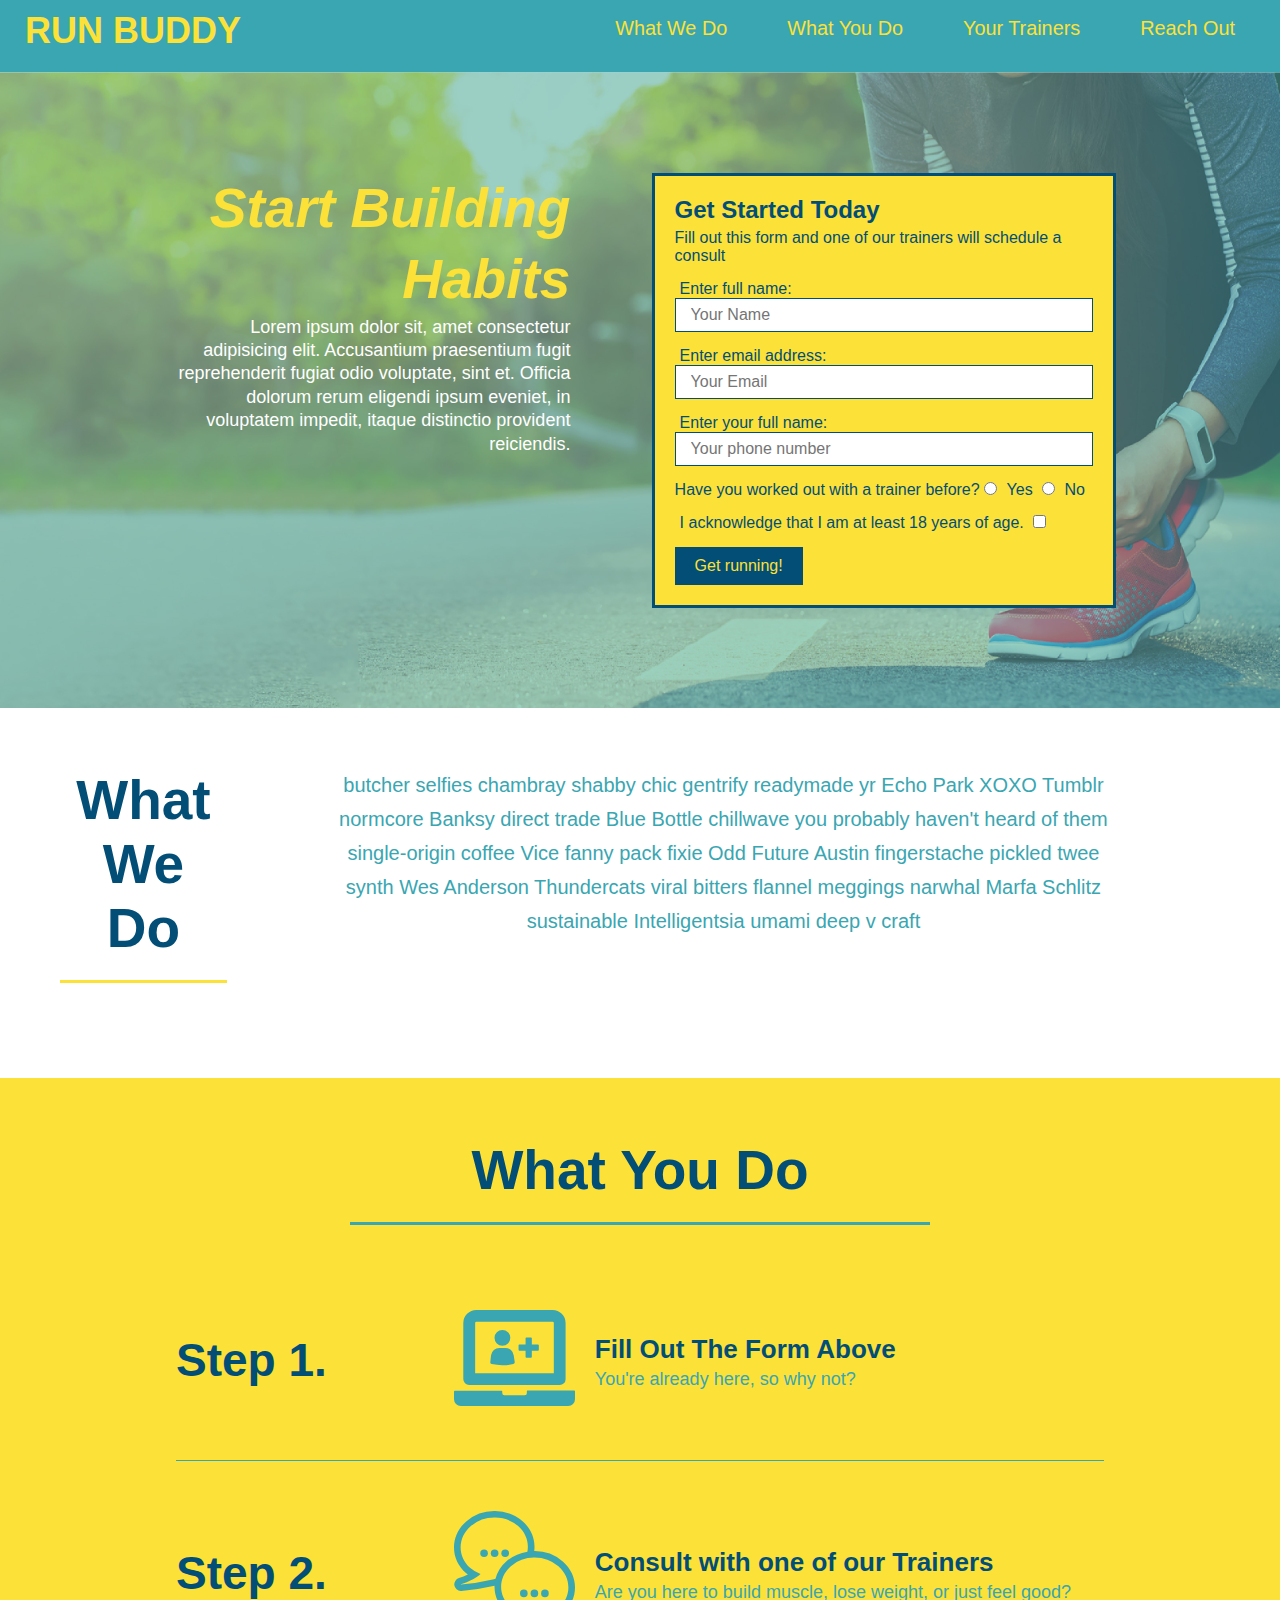
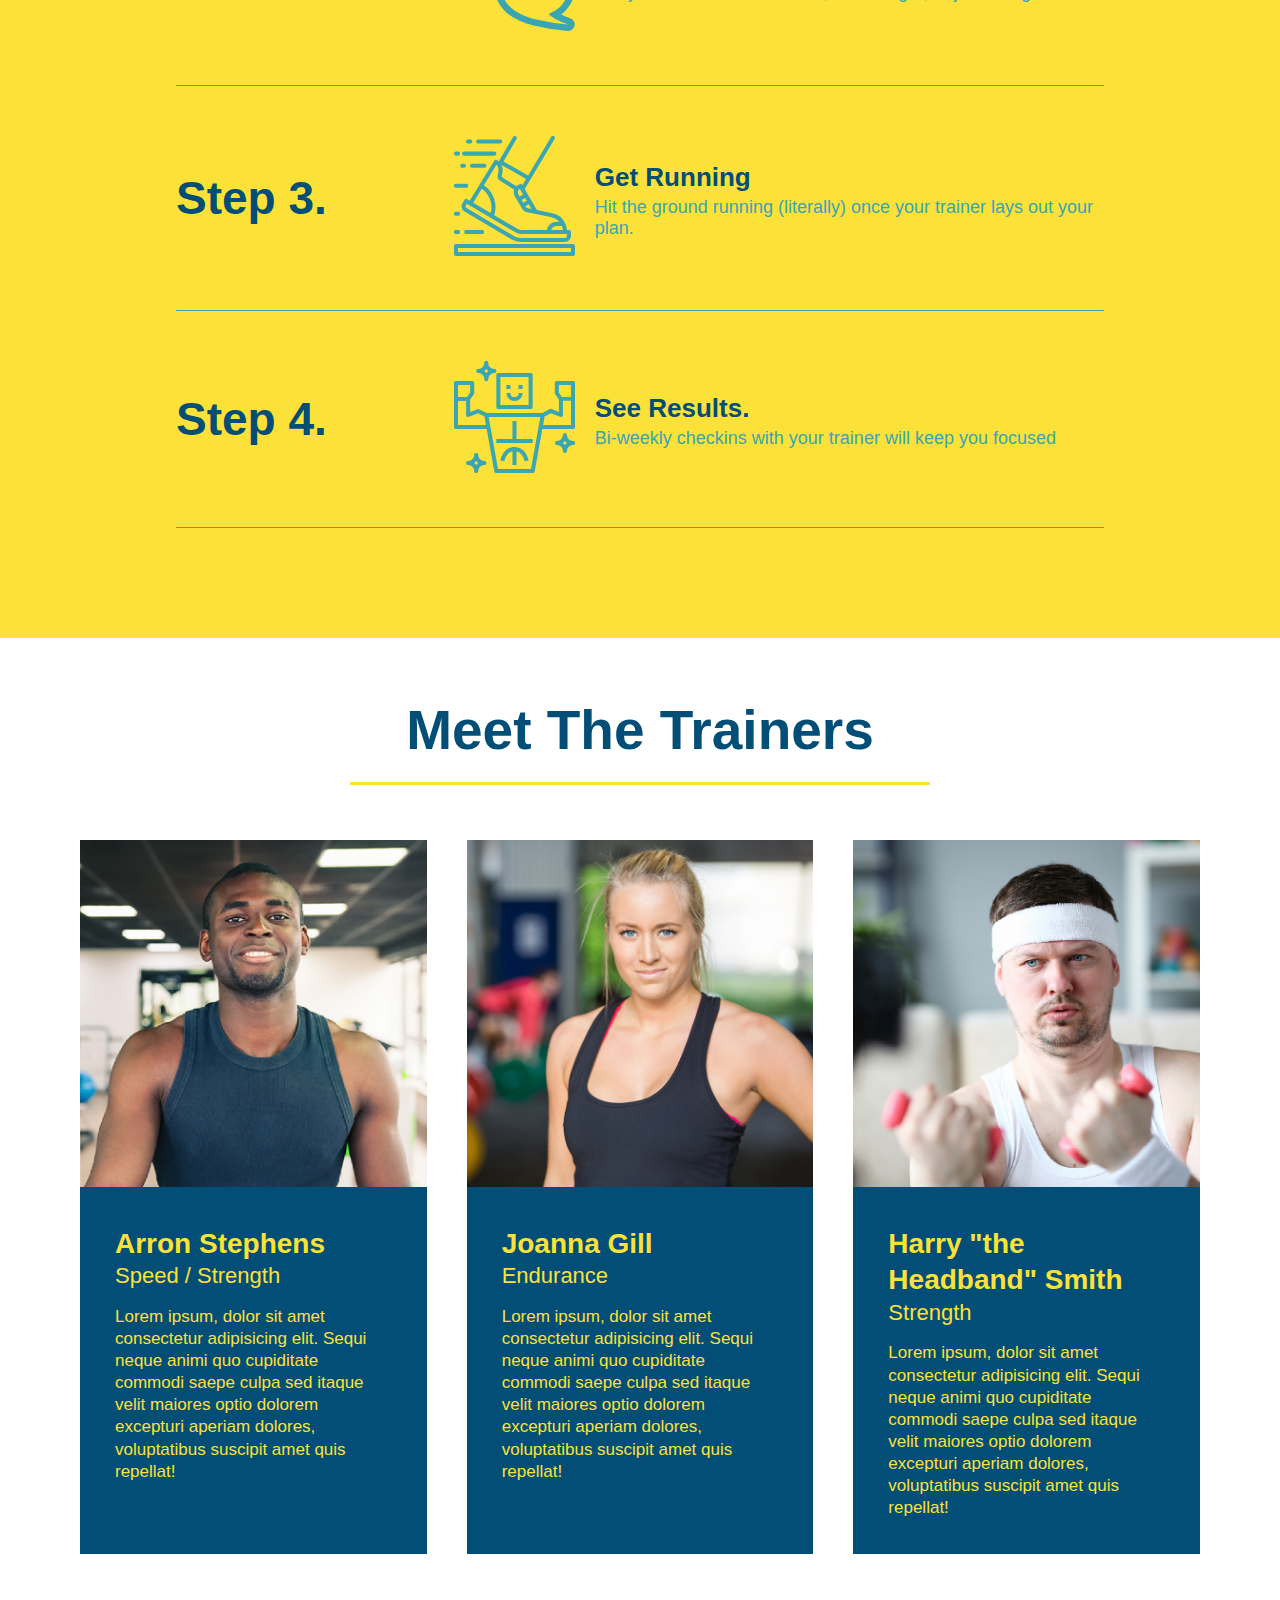
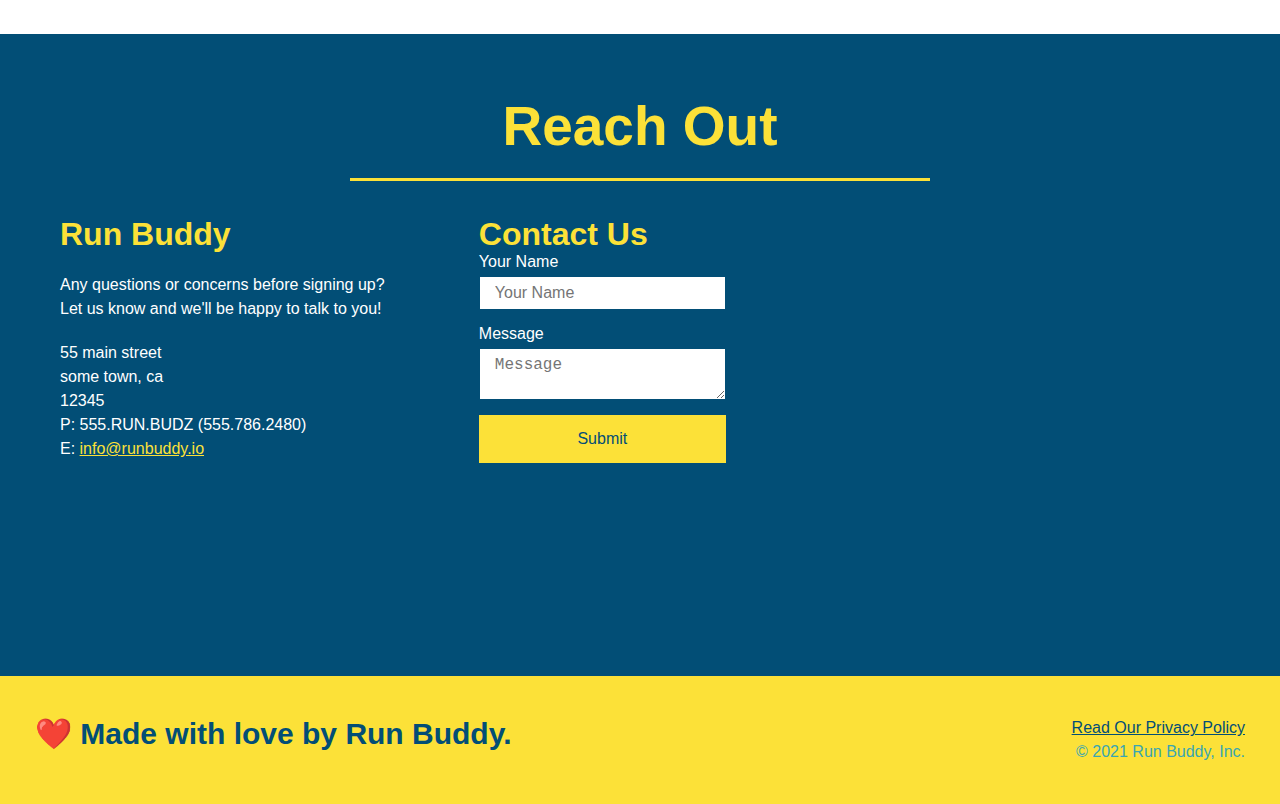
==== commit 9ff9ad35: "flexbox contact us" ====
--- a/index.html
+++ b/index.html
@@ -192,6 +192,34 @@
   <section id="reach-out" class="contact">
     <h2 class="section-title">Reach Out</h2>
     <div class="contact-info">
+      <div>
+        <h3>Run Buddy</h3>
+        <p>
+          Any questions or concerns before signing up?
+          <br />
+          Let us know and we'll be happy to talk to you!
+        </p>
+        <address>
+          55 main street <br/>
+          some town, ca<br/>
+          12345<br />
+          P: 555.RUN.BUDZ (555.786.2480)<br/>
+          E: <a href="mailto:info@runbuddy.io">info@runbuddy.io</a>
+        </address>
+      </div>
+      <div class="contact-form">
+        <h3>Contact Us</h3>
+        <form>
+          <label for="contact-name">Your Name</label>
+          <input type="text" id="contact-name" placeholder="Your Name" />
+
+          <label for="contact-message">Message</label>
+          <textarea id="contact-message" placeholder="Message"></textarea>
+
+          <button type="submit">Submit</button>
+        </form>
+      </div>
+
       <iframe src="https://www.google.com/maps/embed?pb=!1m18!1m12!1m3!1d3147.1079747227936!2d-120.42364418397035!3d37.92790791110593!2m3!1f0!2f0!3f0!3m2!1i1024!2i768!4f13.1!3m3!1m2!1s0x8090c49129b6ac57%3A0xb56c7eb95a2cd8bd!2sMain%20St%2C%20California%2095327!5e0!3m2!1sen!2sus!4v1616426329495!5m2!1sen!2sus"
       width="400"
       height="400"
@@ -199,33 +227,6 @@
       allowfullscreen=""
       loading="lazy">
       </iframe>
-      <div class="contact-form">
-        <h3>Contact Us</h3>
-        <form>
-          <label for="contact-name">Your Name</label>
-          <input type="text" id="contact-name" placeholder="Your Name" />
-
-          <label for="contact-message">Message</label>
-          <textarea id="contact-message" placeholder="Message"></textarea>
-
-          <button type="submit">Submit</button>
-        </form>
-      </div>
-      <div>
-        <h3>Run Buddy</h3>
-        <p>
-          Any questions or concerns before signing up?
-          <br />
-          Let us know and we'll be happy to talk to you!
-        </p>
-        <address>
-          55 main street <br/>
-          some town, ca<br/>
-          12345<br />
-          P: 555.RUN.BUDZ (555.786.2480)<br/>
-          E: <a href="mailto:info@runbuddy.io">info@runbuddy.io</a>
-        </address>
-      </div>
     </div>
 
   </section>
--- a/assets/css/style.css
+++ b/assets/css/style.css
@@ -270,17 +270,16 @@
   text-align: center;
 }
 
+.contact-info {
+  display: flex;
+  justify-content: space-between;
+  flex-wrap: wrap;
+}
 .contact-info iframe {
-  width: 400px;
   height: 400px;
 }
 
 .contact-info div {
-  width: 410px;
-  display: inline-block;
-  vertical-align: top;
-  text-align: left;
-  margin: 30px 0 0 60px;
   color: white;
 }
 
@@ -292,10 +291,31 @@
 .contact-info p, .contact-info address {
   margin: 20px 0;
   line-height: 1.5;
-  font-size: 20px;
+  font-size: 16px;
   font-style: normal;
 }
 
 .contact-info a {
   color: #fce138;
+}
+
+.contact-form input, .contact-form textarea {
+  border: 1px solid #024e76;
+  display: block;
+  padding: 7px 15px;
+  font-size: 16px;
+  color: #024e76;
+  width: 100%;
+  margin-bottom: 15px;
+  margin-top: 5px;
+}
+
+.contact-form button {
+  width: 100%;
+  border: none;
+  background:#fce138;
+  color: #024e76;
+  text-align: center;
+  padding: 15px 0;
+  font-size: 16px;
 }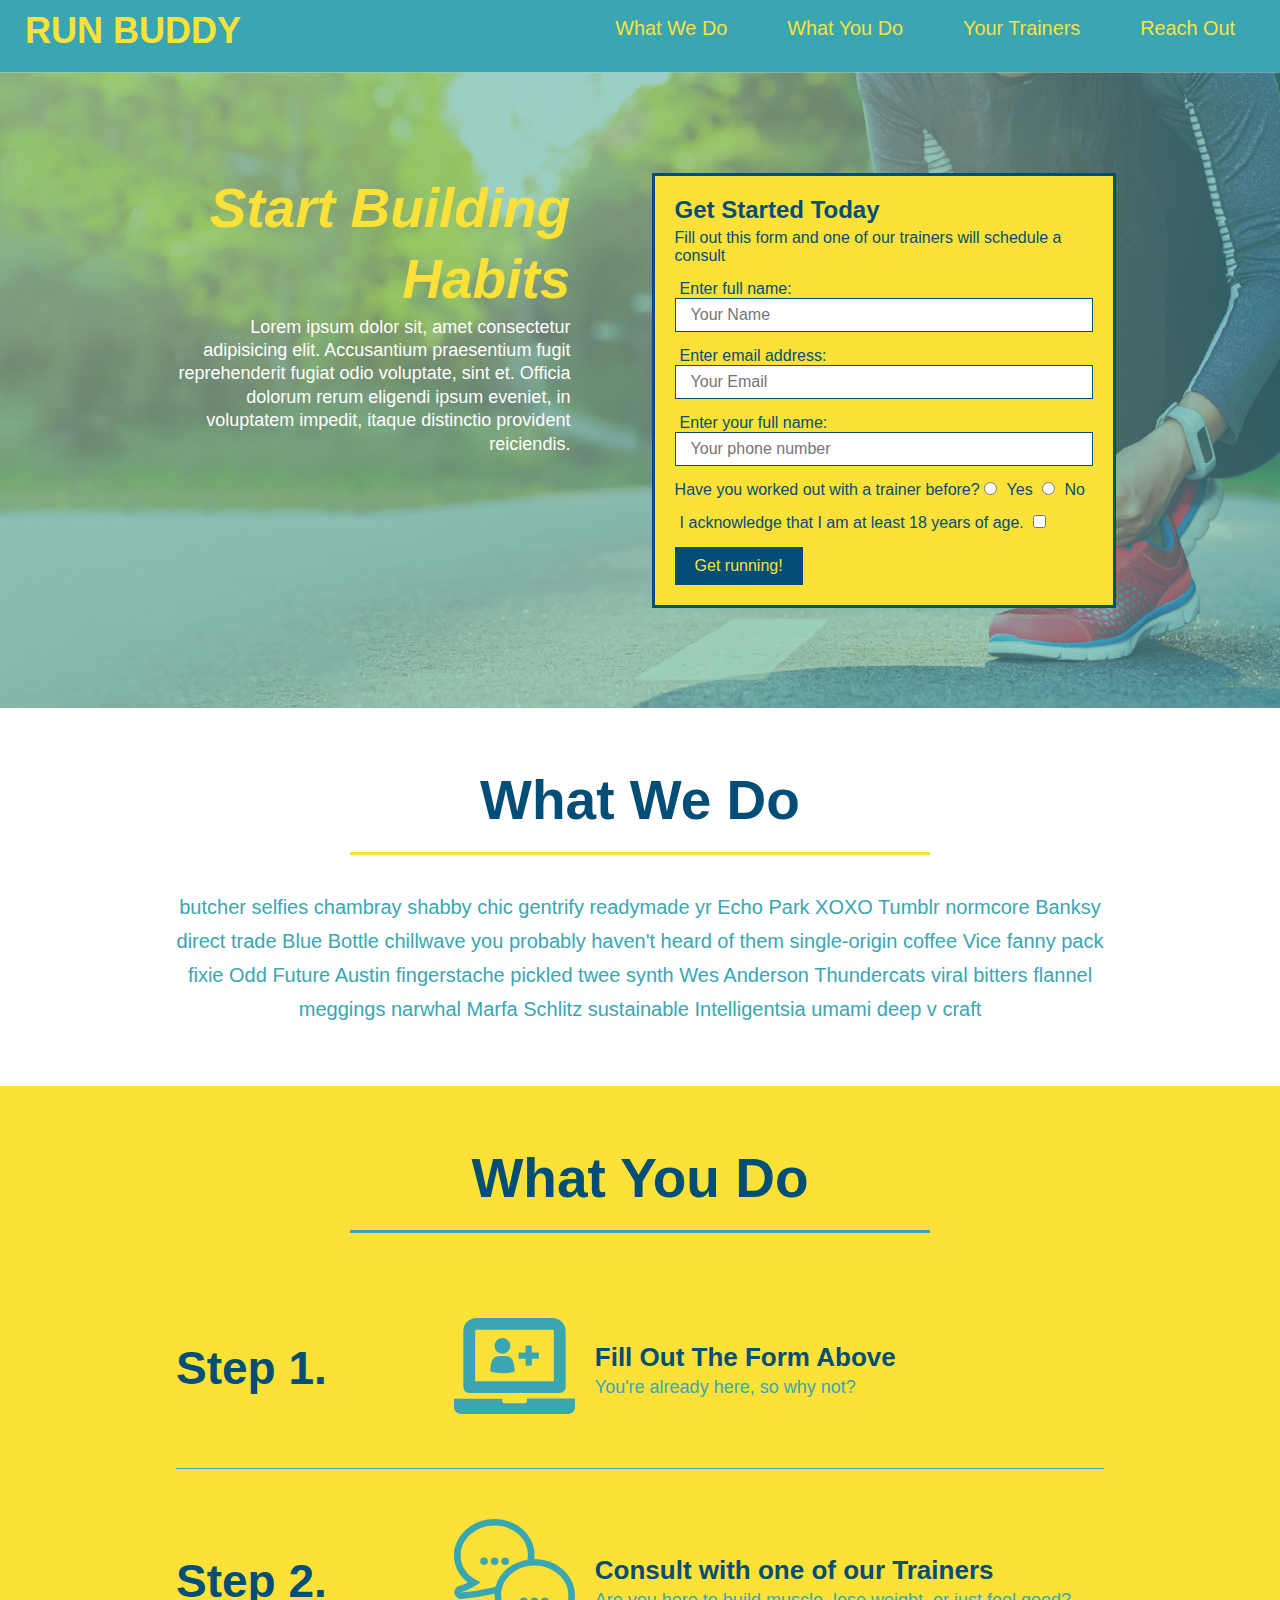
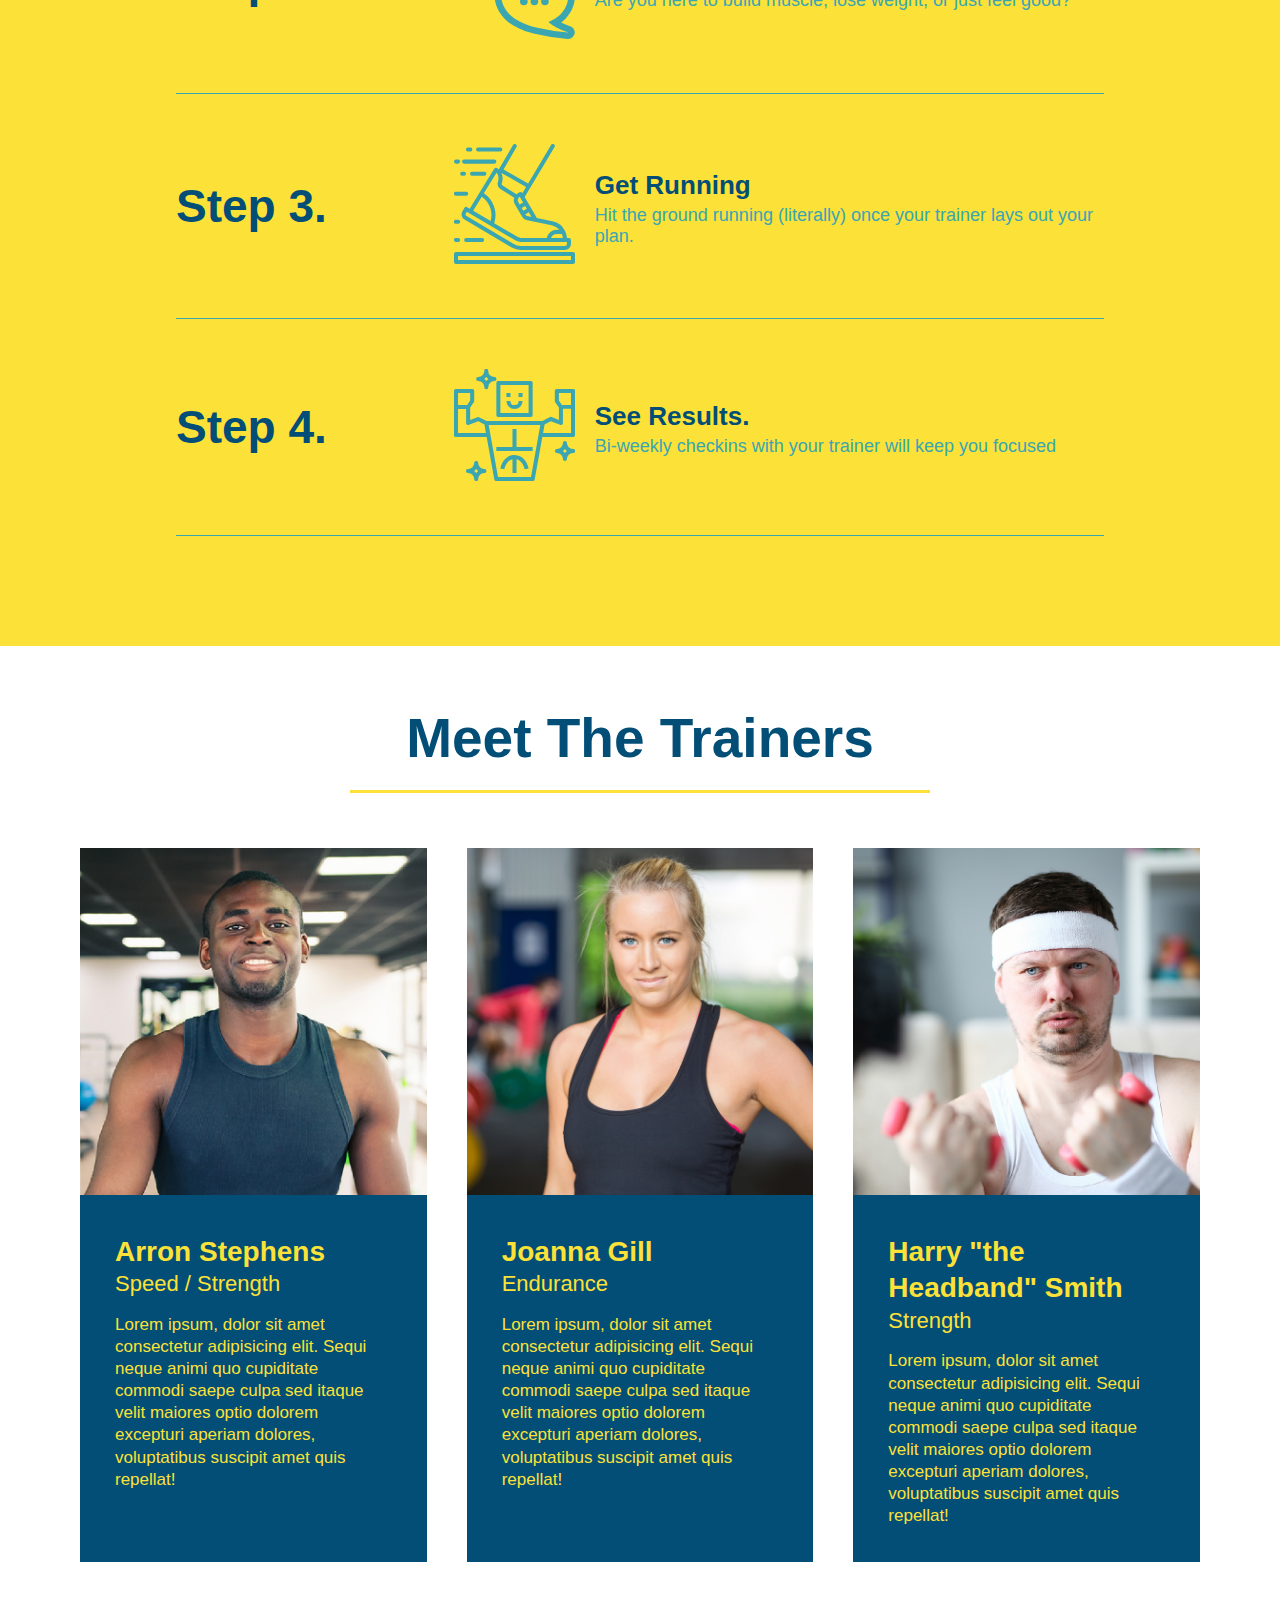
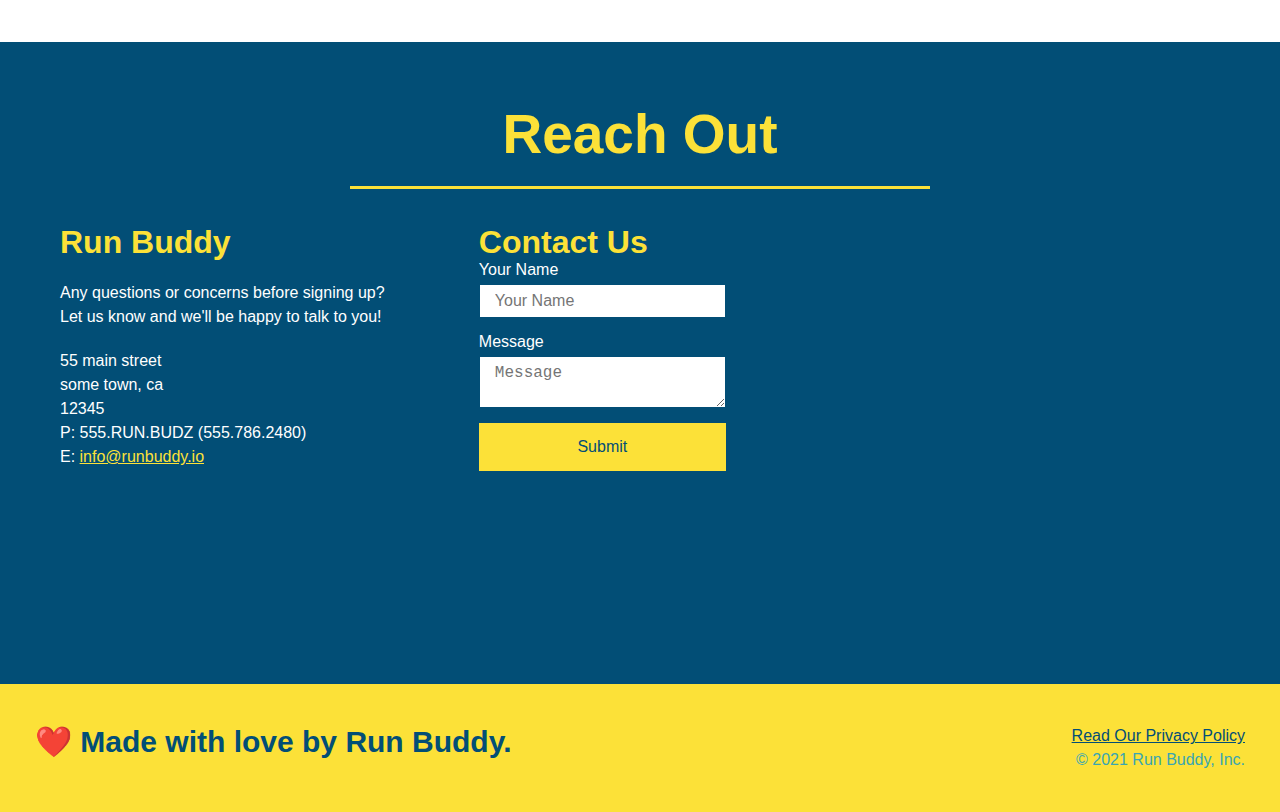
==== commit 62bdec91: "fixed alignment on what we do" ====
--- a/index.html
+++ b/index.html
@@ -84,6 +84,7 @@
       <h2 class="section-title primary-border">
         What We Do
       </h2>
+    </div>
       <div class="flex-row">
         <p>
           butcher selfies chambray shabby chic gentrify readymade yr Echo Park XOXO Tumblr normcore Banksy direct trade Blue Bottle chillwave you probably haven't heard of them single-origin coffee Vice fanny pack fixie Odd Future Austin fingerstache pickled twee synth Wes Anderson Thundercats viral bitters flannel meggings narwhal Marfa Schlitz sustainable Intelligentsia umami deep v craft
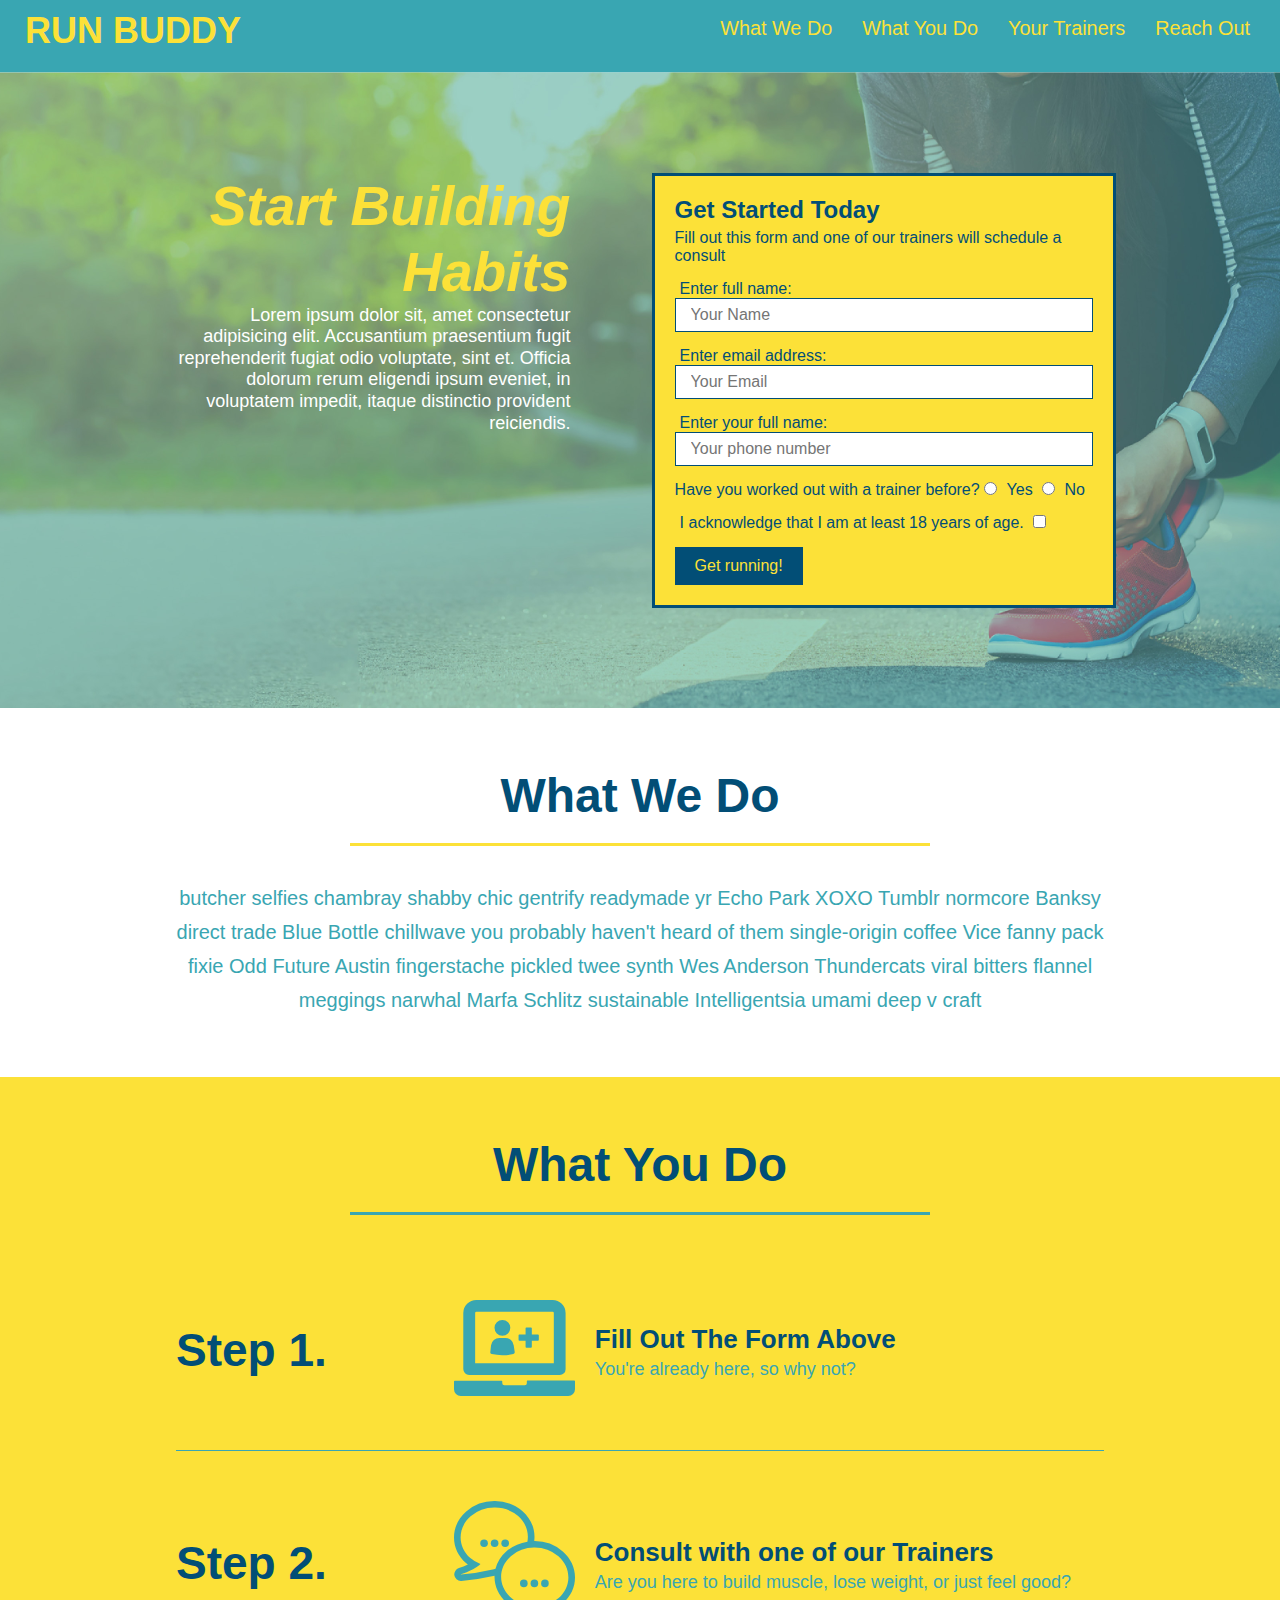
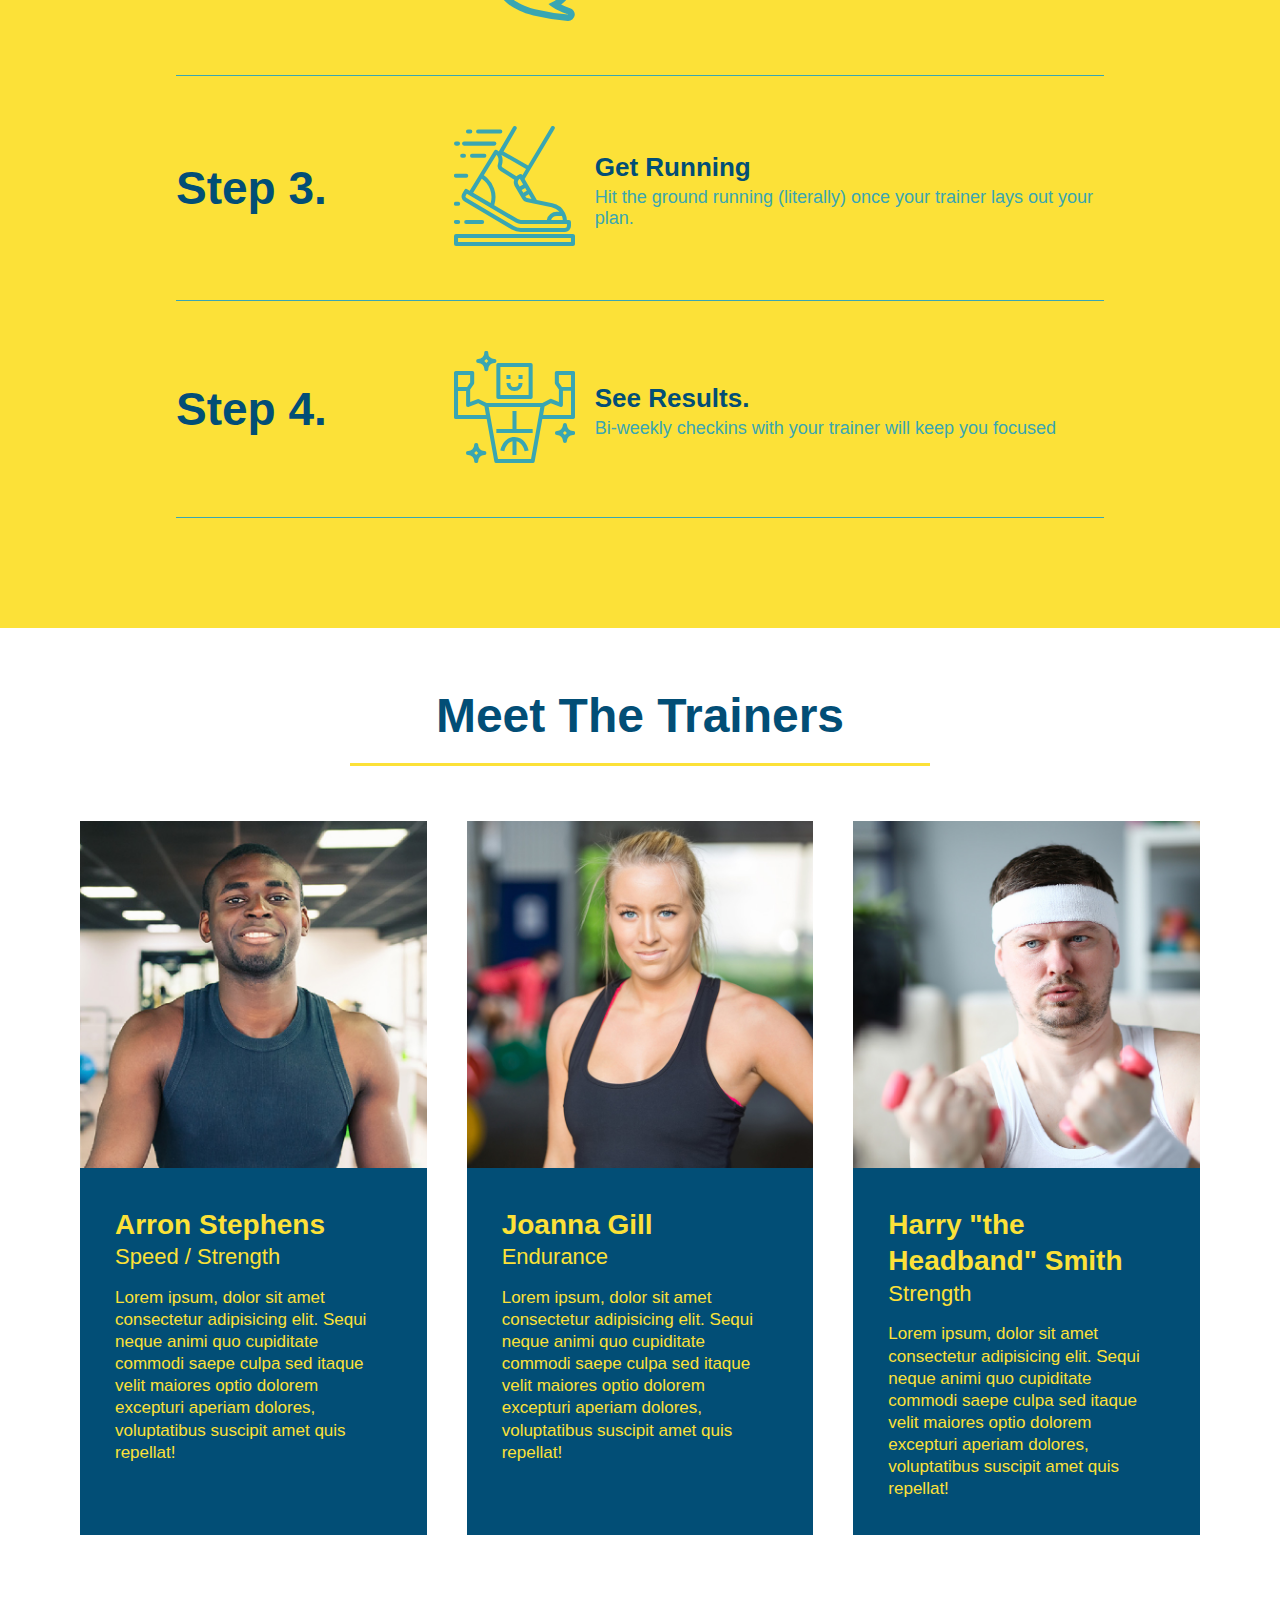
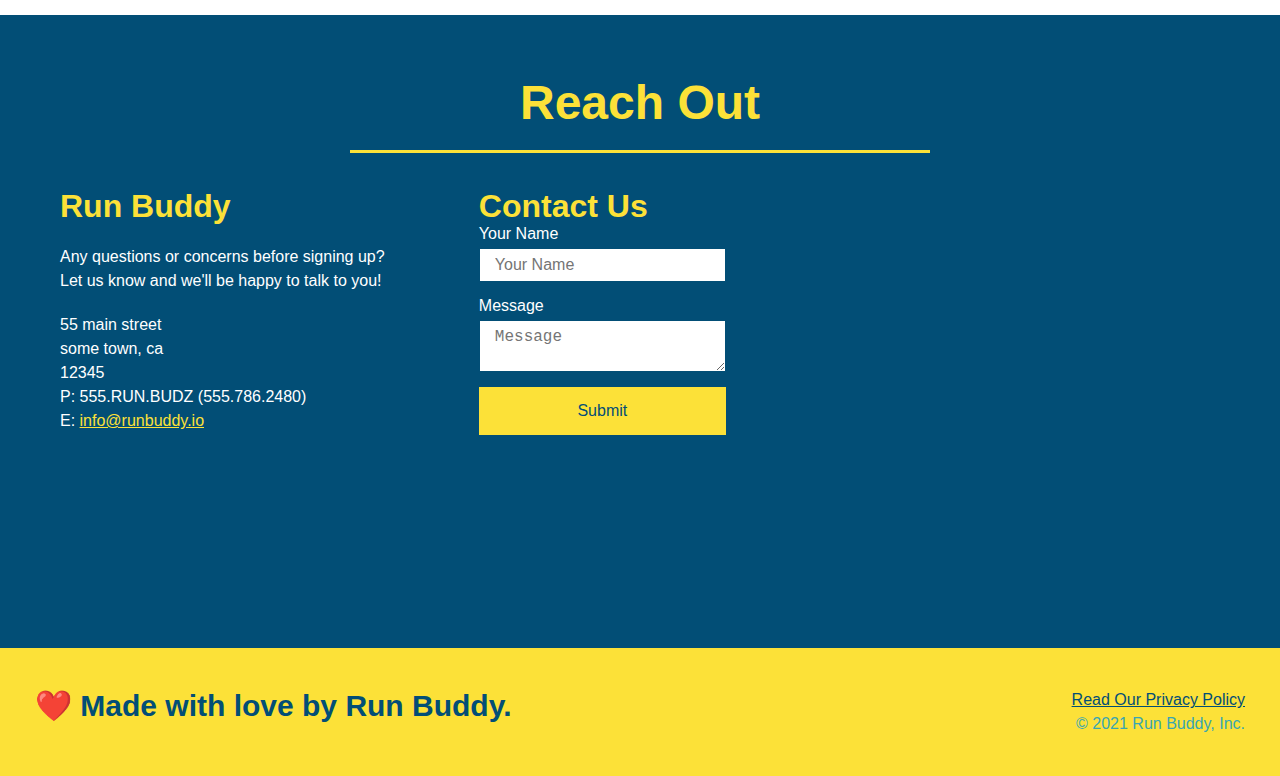
==== commit 637ca728: "fixed mobile compatability" ====
--- a/index.html
+++ b/index.html
@@ -4,6 +4,7 @@
 <head>
   <link rel="stylesheet" href="./assets/css/style.css" /> 
   <meta charset="UTF-8" />
+  <meta name="viewport" content="width=device-width, initial-scale=1.0">
   <title>Run Buddy</title>
 
 </head>
--- a/assets/css/style.css
+++ b/assets/css/style.css
@@ -1,8 +1,12 @@
+
 * {
     margin: 0;
     padding: 0;
     box-sizing: border-box;
 }
+
+
+
 body {
     color: #39a6b2;
     font-family: Helvetica, Arial, sans-serif;
@@ -41,7 +45,7 @@
 }
 
 header nav ul li a {
-    margin: 0 30px;
+    padding: 10px 15px;
     font-weight: lighter;
     font-size: 1.55vw;
 }
@@ -80,6 +84,7 @@
     display: flex;
     justify-content: center;
     flex-wrap: wrap;
+    align-items: flex-start;
 }
   /*hero end*/
 
@@ -97,7 +102,7 @@
   margin: 3.5%;
   color: #fff;
   font-size: 18px;
-  line-height: 1.3;
+  line-height: 1.2;
 }
 .hero-cta h2 {
   font-style: italic;
@@ -194,7 +199,7 @@
 }
 
 .section-title {
-  font-size: 55px;
+  font-size: 48px;
   color: #024e76;
   padding-bottom: 20px;
   border-bottom: 3px solid;
@@ -213,6 +218,7 @@
 
 .flex-row {
   display: flex;
+
 }
 .trainers {
   width: 100%;
@@ -318,4 +324,70 @@
   text-align: center;
   padding: 15px 0;
   font-size: 16px;
+}
+
+@media screen and (max-width: 980px) {
+  header {
+    padding-bottom: 0;
+    justify-content: center;
+  }
+
+  header h1 {
+    width: 100%;
+    text-align: center;
+  }
+
+  header nav ul {
+    margin-top: 20px;
+    width: 100%;
+    justify-content: center;
+  }
+
+  header nav ul li a {
+    font-size: 20px;
+  }
+  
+
+  footer h2, footer div {
+    text-align: center;
+    width: 100%;
+  }
+
+  .hero-cta, .hero-form {
+    width: 100%;
+  }
+  
+  .hero-cta {
+    text-align: center;
+  }
+}
+
+@media screen and (max-width: 575px) {
+  .hero-form button {
+    width: 100%
+  }
+
+  .section-title {
+    width: 95%
+  }
+
+  .intro p {
+    width: 100%;
+  }
+  
+  .trainer {
+    flex: 0 100%;
+  }
+
+  .contact-info {
+    text-align: center;
+  }
+
+  .contact-info > * {
+    flex: 0 100%
+  }
+
+  .contact-form {
+    order: 3;
+  }
 }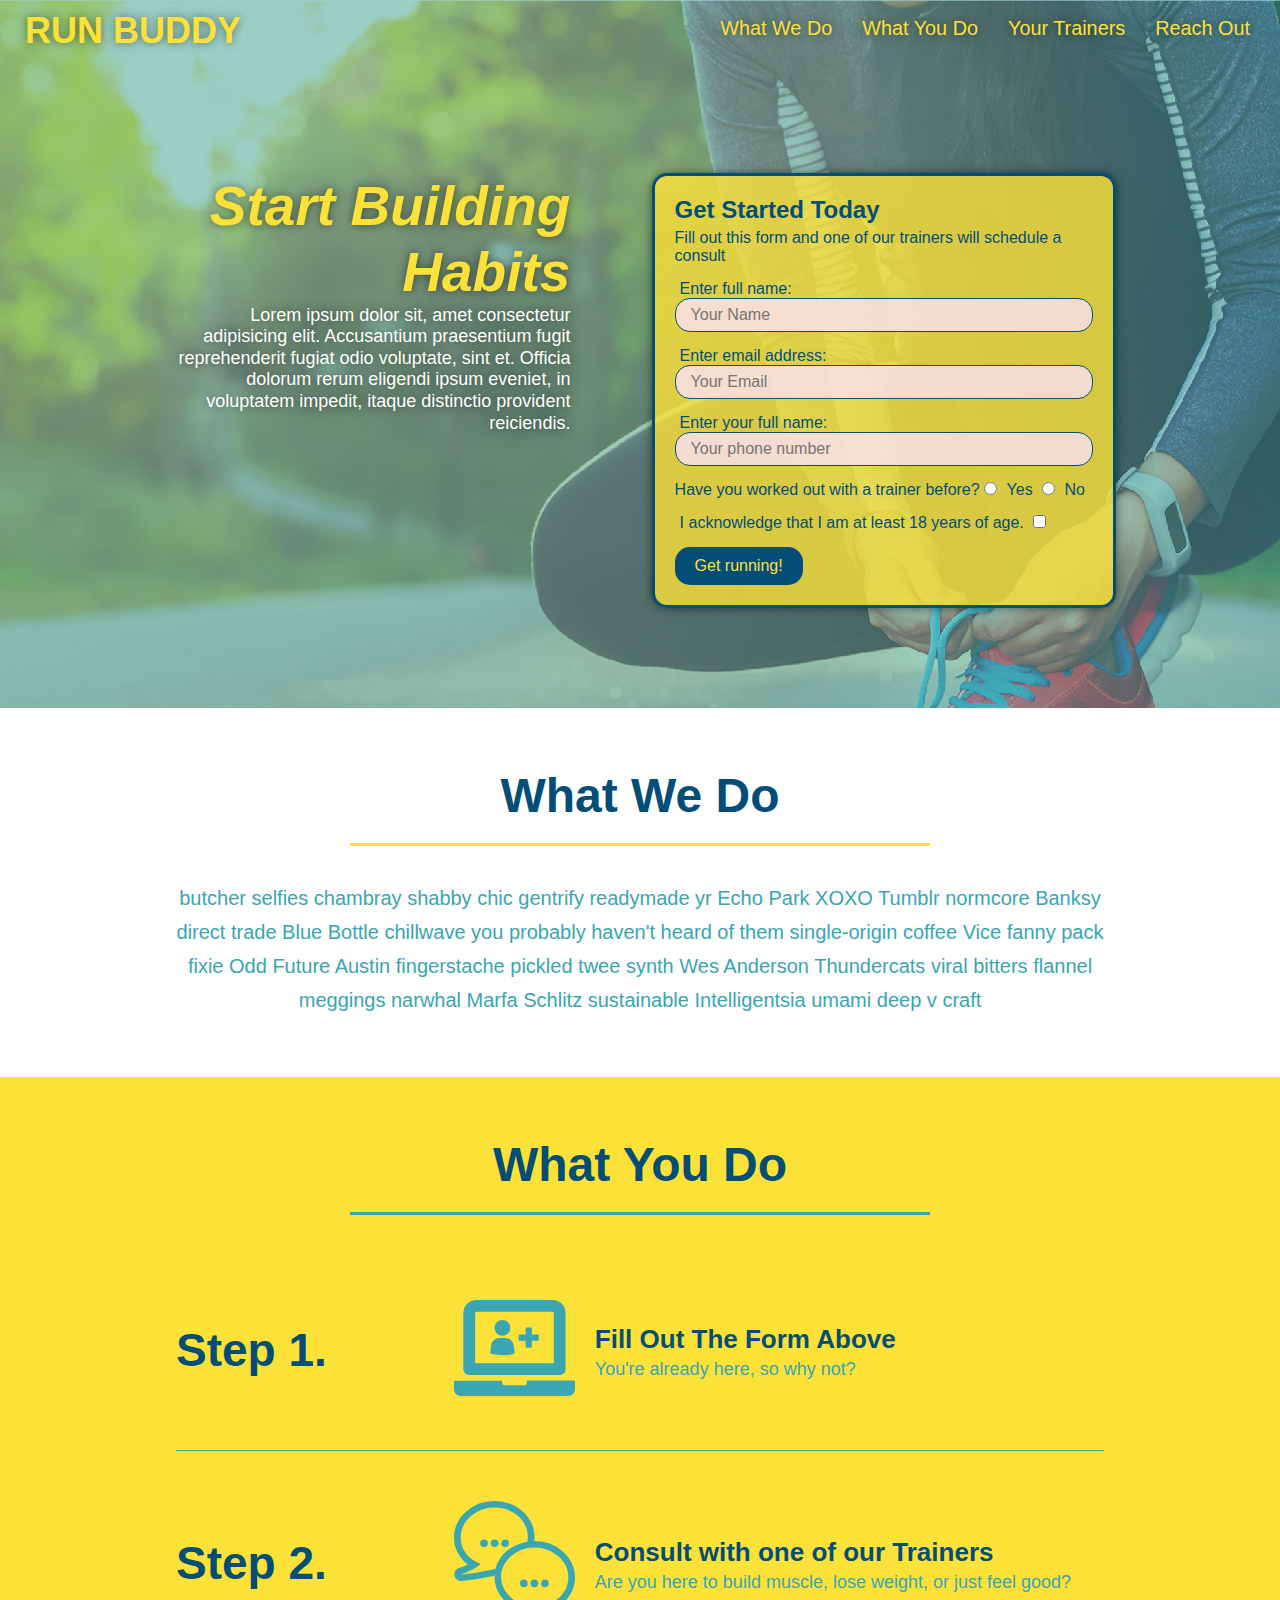
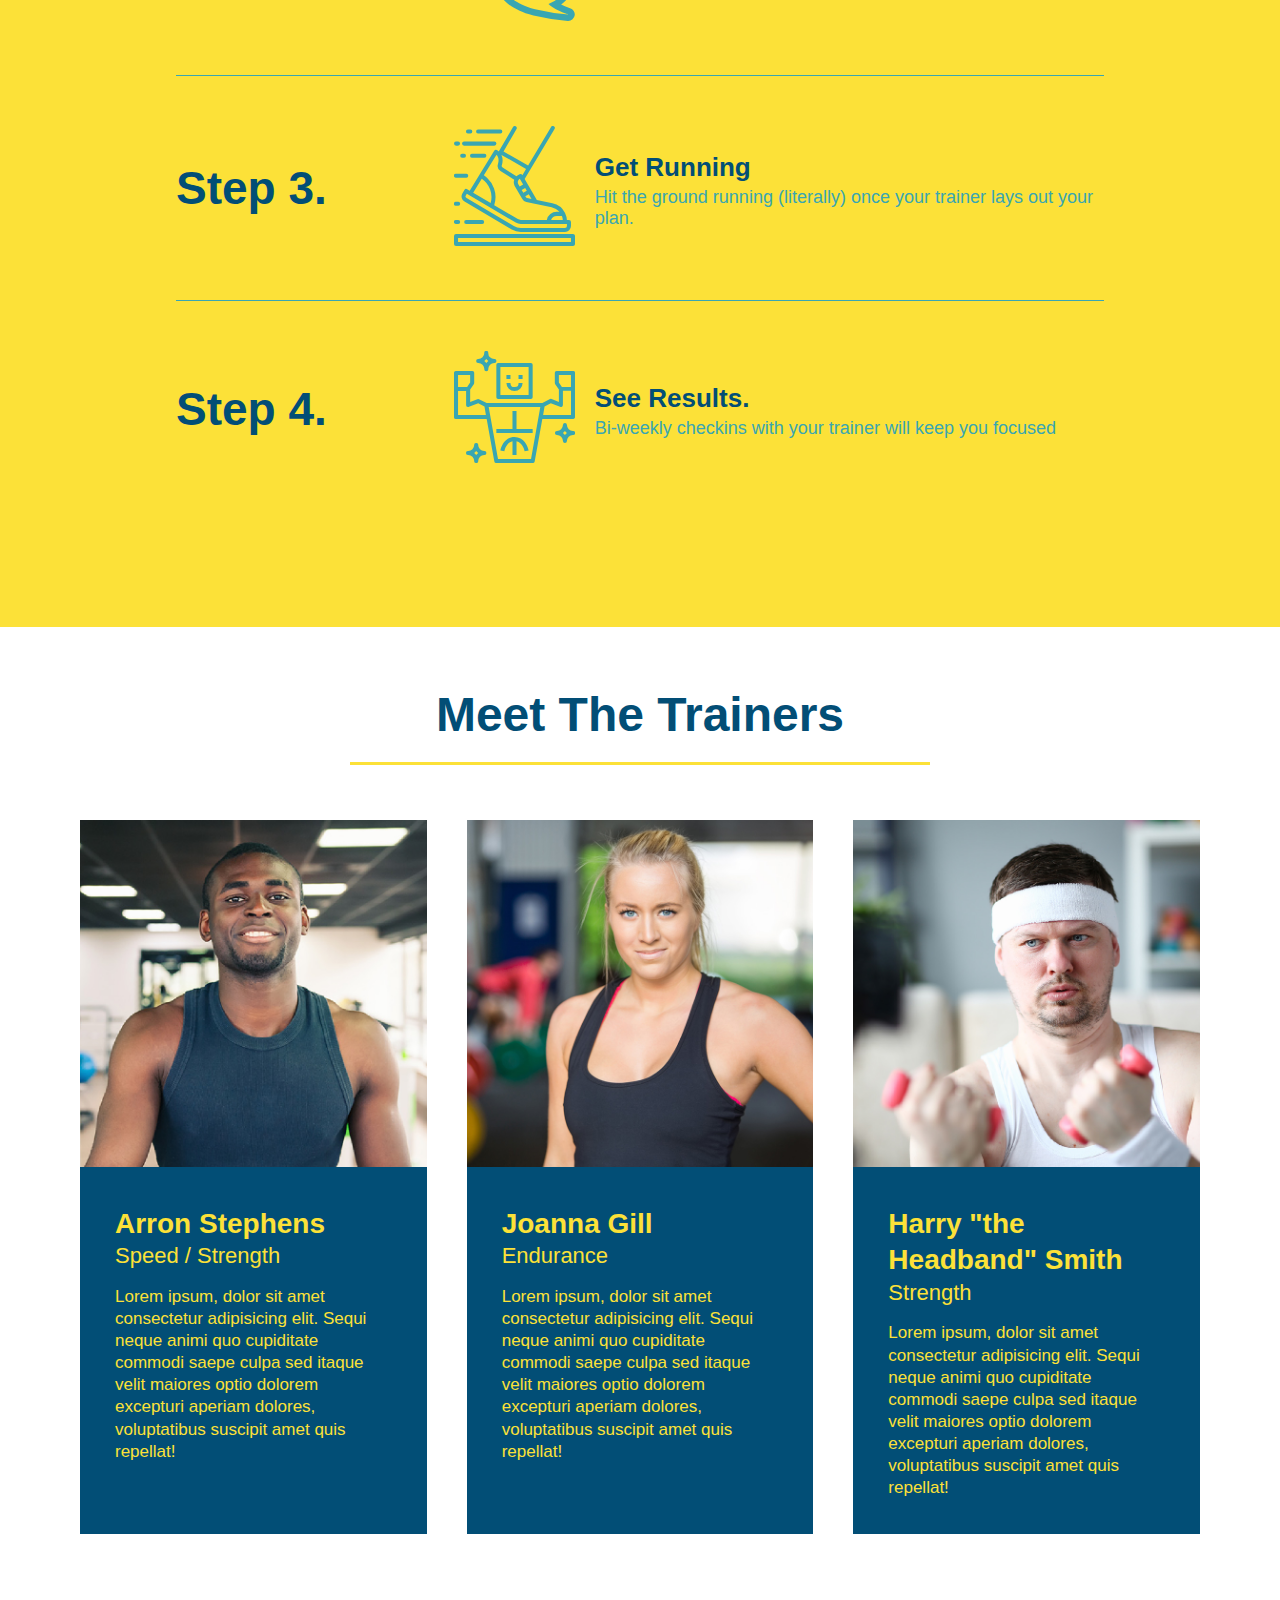
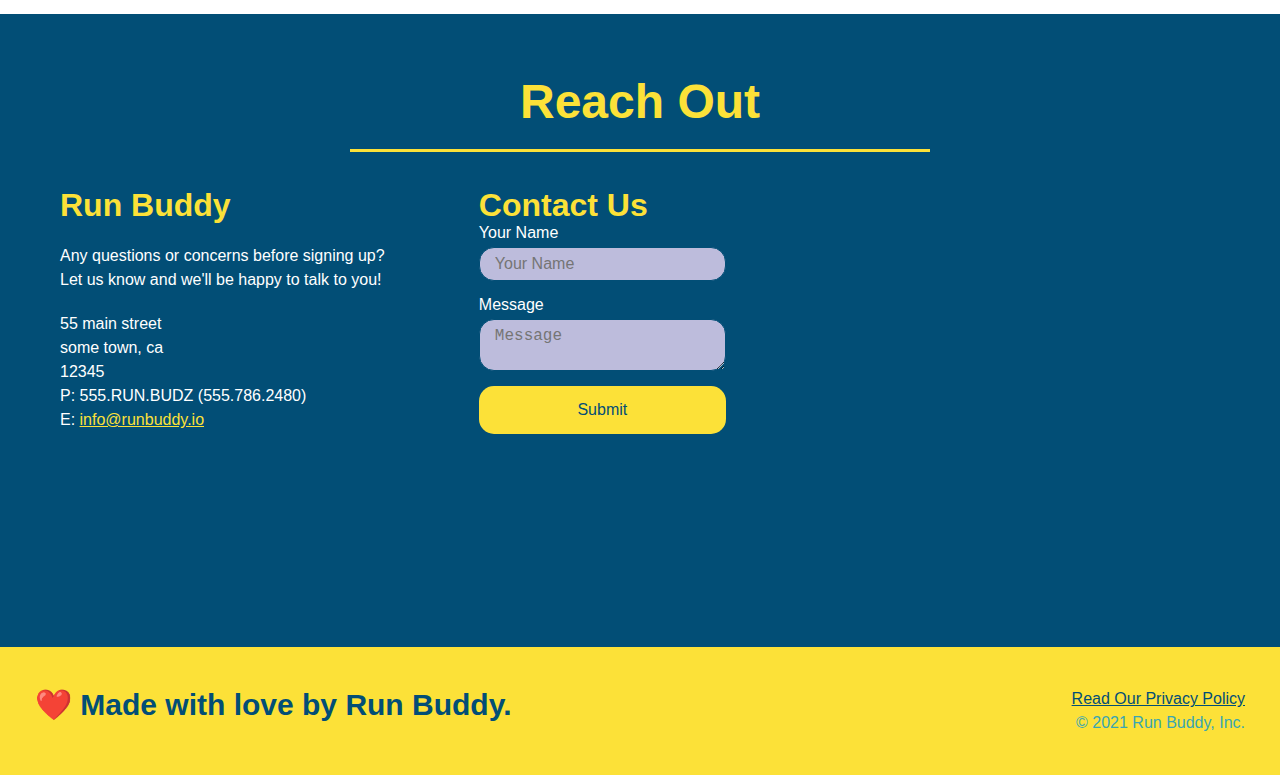
==== commit 9b92319c: "added pseudoclasses" ====
--- a/index.html
+++ b/index.html
@@ -213,10 +213,10 @@
         <h3>Contact Us</h3>
         <form>
           <label for="contact-name">Your Name</label>
-          <input type="text" id="contact-name" placeholder="Your Name" />
+          <input type="text" id="contact-name" class="contact-input" placeholder="Your Name" />
 
           <label for="contact-message">Message</label>
-          <textarea id="contact-message" placeholder="Message"></textarea>
+          <textarea id="contact-message" class="contact-input" placeholder="Message"></textarea>
 
           <button type="submit">Submit</button>
         </form>
--- a/assets/css/style.css
+++ b/assets/css/style.css
@@ -17,13 +17,20 @@
     display: flex;
     justify-content: space-between;
     flex-wrap: wrap;
+    position: -webkit-sticky;
+    position: sticky;
+    top: 0;
+    background-image: url("../images/hero-bg.jpg.jpg");
+    background-size: cover;
+    background-position: 80%;
+    background-attachment: fixed;
 }
 header h1 {
     font-weight: bold;
     font-size: 36px;
     color: #fce138;
     margin: 0;
-    
+    text-shadow: 0 0 10px rgba(0, 0, 0, 0.5);
   }
   
 header a {
@@ -48,6 +55,7 @@
     padding: 10px 15px;
     font-weight: lighter;
     font-size: 1.55vw;
+    text-shadow: 0 0 10px rgba(0, 0, 0, 0.5);
 }
 
 footer {
@@ -80,7 +88,8 @@
 .hero {
     background-image: url("../images/hero-bg.jpg.jpg");
     background-size: cover;
-    background-position: center;
+    background-position: 80%;
+    background-attachment: fixed;
     display: flex;
     justify-content: center;
     flex-wrap: wrap;
@@ -90,12 +99,19 @@
 
 .hero-form {
     border: 3px solid #024e76;
-    background-color: #fce138;
+    background-color: rgba(252, 225, 56, .8);
     padding: 20px;
     color: #024e76;
     width: 40%;
     margin: 3.5%;
-  }
+    box-shadow: 0 0 10px rgba(0, 0, 0, 0.5);
+    border-radius: 15px;
+  }
+
+.hero-form button:hover {
+  background-color:#39a6b2;
+}
+
 .hero-cta {
   width: 35%;
   text-align: right;
@@ -103,6 +119,7 @@
   color: #fff;
   font-size: 18px;
   line-height: 1.2;
+  text-shadow: 0 0 10px rgba(0, 0, 0, 0.5);
 }
 .hero-cta h2 {
   font-style: italic;
@@ -124,7 +141,15 @@
     color: #024e76;
     width: 100%;
     margin-bottom: 15px;
-  }
+    border-radius: 15px;
+    background-color: rgba(252, 225, 255, .75);
+  }
+
+.form-input:focus {
+  background-color: rgba(252, 225, 255, 1);
+  outline: none;
+}
+
 .hero-form label {
     margin: 0 5px;
   }
@@ -134,6 +159,7 @@
     border: none;
     padding: 10px 20px;
     font-size: 16px;
+    border-radius: 15px;
 }
 
 /*what you do*/
@@ -154,12 +180,16 @@
 .step {
   margin: 50px auto;
   padding-bottom: 50px;
+  border-bottom: 1px solid #39a6b2;
   width: 80%;
-  border-bottom: 1px solid #39a6b2;
   display: flex;
   flex-wrap: wrap;
   align-items: center;
   justify-content: space-between;
+}
+
+.step:last-child {
+  border-bottom: none;
 }
 
 .step h3 {
@@ -306,6 +336,7 @@
 }
 
 .contact-form input, .contact-form textarea {
+  background-color: rgba(252, 225, 255, .75);
   border: 1px solid #024e76;
   display: block;
   padding: 7px 15px;
@@ -314,6 +345,11 @@
   width: 100%;
   margin-bottom: 15px;
   margin-top: 5px;
+  border-radius: 15px;
+}
+
+.contact-form input:focus, .contact-form textarea:focus {
+  background-color: rgba(252, 225, 255, 1)
 }
 
 .contact-form button {
@@ -324,12 +360,18 @@
   text-align: center;
   padding: 15px 0;
   font-size: 16px;
-}
-
+  border-radius: 15px;
+}
+
+.contact-form button:hover {
+  color: #fce138;
+  background: #39a6b2;
+}
 @media screen and (max-width: 980px) {
   header {
     padding-bottom: 0;
     justify-content: center;
+    position: relative;
   }
 
   header h1 {
@@ -345,6 +387,13 @@
 
   header nav ul li a {
     font-size: 20px;
+  }
+  
+  header nav ul li a:hover {
+    background: #fce138;
+    color: #024e76;
+    border-radius: 15px;
+    text-shadow: none;
   }
   
 
